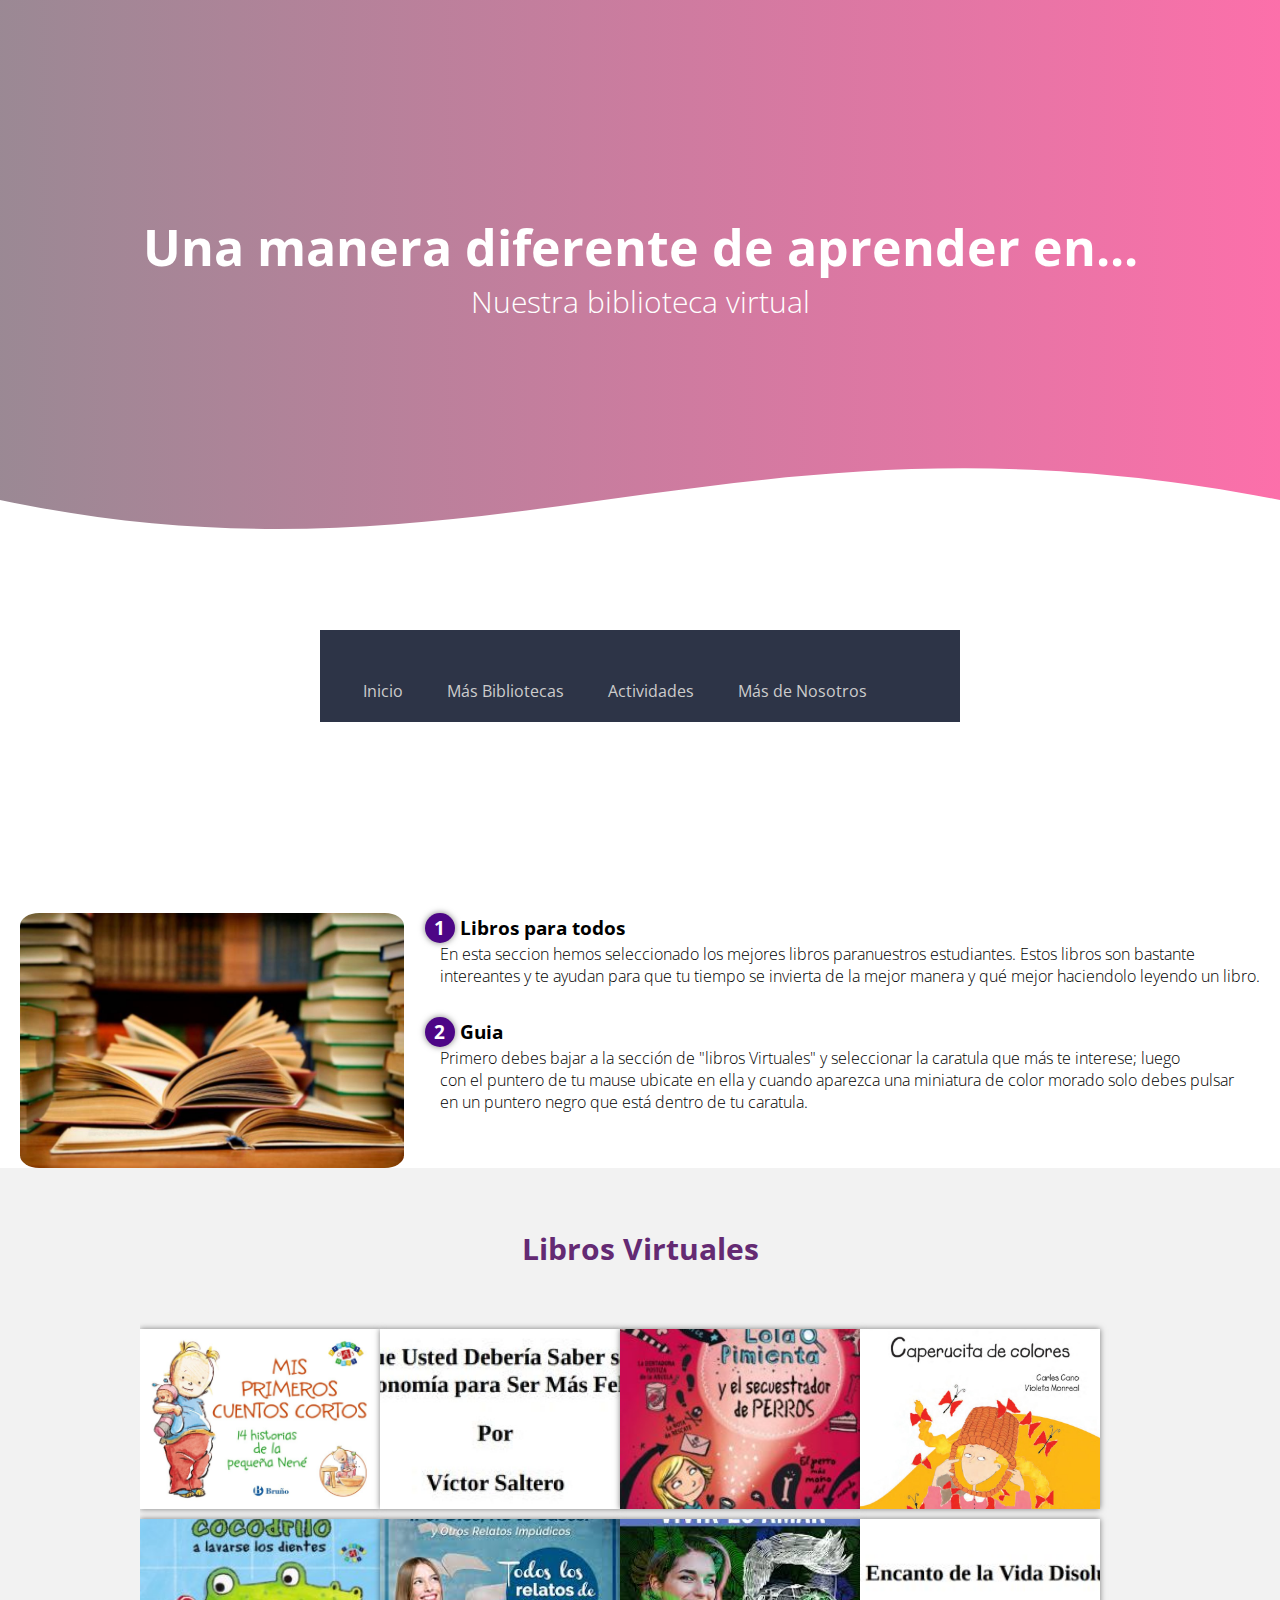
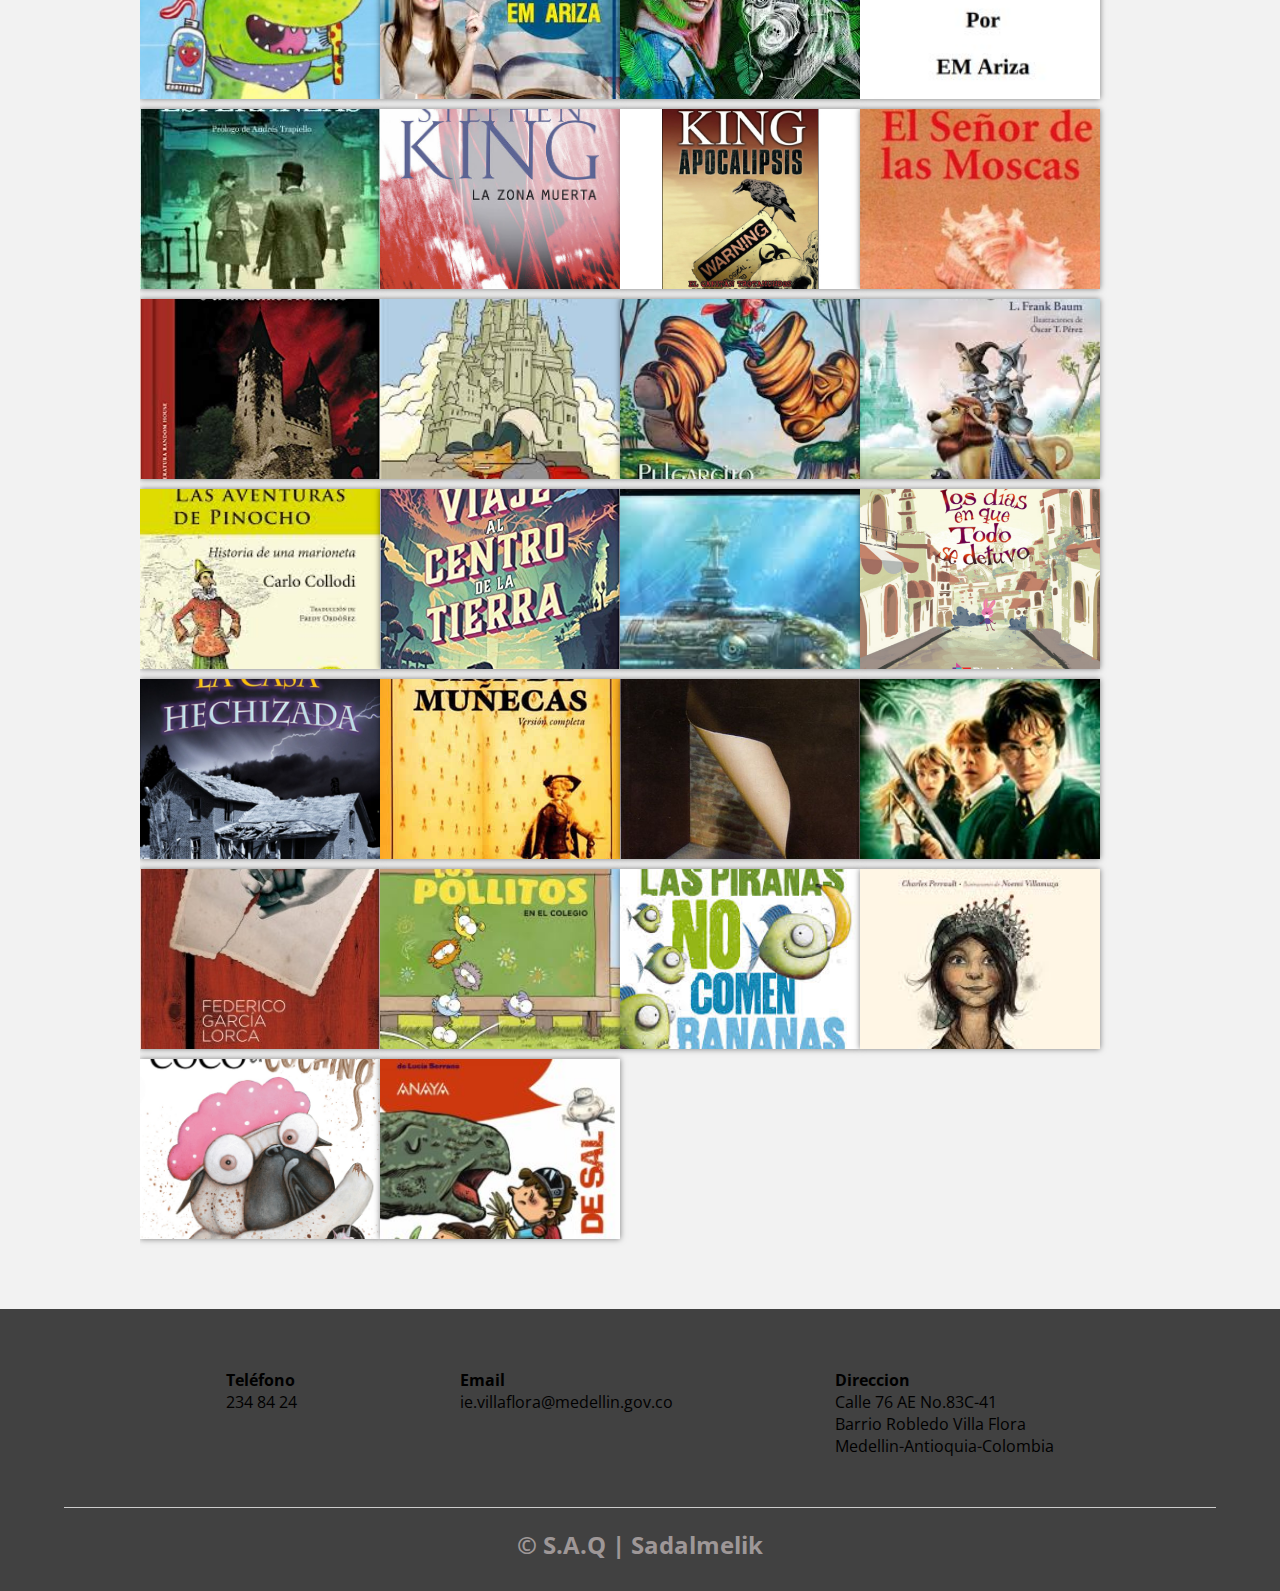
==== index.html @ 036ce24c "Update index.html" ====
﻿<!DOCTYPE html>
<html>
    <head>
        <meta charset="utf-8"> 
        <title>BIBLIOTECA VIRTUAL</title>
        <link rel="stylesheet" type="text/css" href="bibliotecavirtual.css">
        <link href="https://fonts.googleapis.com/css2?family=Open+Sans:wght@300;400;700;800&display=swap" rel="stylesheet">
        <link rel="stylesheet" href="minibiblioteca/fontello.css">
    </head>
    <body>
        <header>
            <nav>
                <a href=""></a> 
            </nav>
        
        <section class="textos-header">
            <h1>Una manera diferente de aprender en...</h1>
            <h2>Nuestra biblioteca virtual</h2>


</section>
        <div class="wave" style="height: 150px; overflow: hidden;" ><svg viewBox="0 0 500 150" preserveAspectRatio="none" style="height: 100%; width: 100%;"><path d="M0.00,49.98 C189.90,152.45 287.52,-57.72 500.00,49.98 L500.00,150.00 L0.00,150.00 Z" style="stroke: none; fill: #fff;"></path></svg></div>
        </header>
        <div class="menu">
        <div class="navegacion">
            <nav>
                <ul>
                    <li><a href="index.html">Inicio<span1 class="icon icon-up-dir"></span1></a></li>
                    <li><a href="bibliotecas.html">Más Bibliotecas<span1 class="icon icon-up-dir"></span1></a></li>
                    <li>
                        <a href="actividades.html">Actividades<span1 class="icon icon-up-dir"></span1></a>
                           <div class="submenu">
                            <div class="submenu-items">
                                <p>submenu1 </p>
                                <ul>
                                    <li><a href="">Item 1</a></li>
                                    <li><a href="">Item 2</a></li>
                                    <li><a href="">Item 3</a></li>
                                </ul>
                            </div>
                            <div class="submenu-items">
                                <p>submenu2 </p>
                                <ul>
                                    <li><a href="">Item 1</a></li>
                                    <li><a href="">Item 2</a></li>
                                    <li><a href="">Item 3</a></li>
                                </ul>
                            </div>
                            <div class="submenu-items">
                                <p>submenu3 </p>
                                <ul>
                                    <li><a href="">Item 1</a></li>
                                    <li><a href="">Item 2</a></li>
                                    <li><a href="">Item 3</a></li>
                                </ul>
                            </div>

                        </div>
                    </li>
                          
                    <li>
                        <a href="#">Más de Nosotros<span1 class="icon icon-up-dir"></span1></a>
                        <div class="submenu">
                            <div class="submenu-items">
                                <p>submenu1 </p>
                                <ul>
                                    <li><a href="">Item 1</a></li>
                                    <li><a href="">Item 2</a></li>
                                    <li><a href="">Item 3</a></li>
                                </ul>
                            </div>
                            <div class="submenu-items">
                                <p>submenu2 </p>
                                <ul>
                                    <li><a href="">Item 1</a></li>
                                    <li><a href="">Item 2</a></li>
                                    <li><a href="">Item 3</a></li>
                                </ul>
                            </div>
                            <div class="submenu-items">
                                <p>submenu3 </p>
                                <ul>
                                    <li><a href="">Item 1</a></li>
                                    <li><a href="">Item 2</a></li>
                                    <li><a href="">Item 3</a></li>
                                </ul>
                            </div>

                        </div>
                    </li>
                </ul>
            </nav>
        </div>
        </div>



        </section>
        <div class="wave" style="height: 150px; overflow: hidden;" ><svg viewBox="0 0 500 150" preserveAspectRatio="none" style="height: 100%; width: 100%;"><path d="M0.00,49.98 C189.90,152.45 287.52,-57.72 500.00,49.98 L500.00,150.00 L0.00,150.00 Z" style="stroke: none; fill: #fff;"></path></svg></div>
        </header>
        <main>






            <section class="contenedor sobre-nosotros"></section>
            <h2 class="titulo">Biblioteca Virtual </h2>
            <div class="contenedor-sobre-nosotros">
                <img src="minibiblioteca/imagenbivir.jpg" alt="" class="imagen-about-us">
                <div class="contenido-textos">
                    <h3><span>1</span>Libros para todos</h3>
                    <p>En esta seccion hemos seleccionado los mejores libros paranuestros estudiantes. Estos libros son bastante<br> intereantes y te ayudan para que tu tiempo se invierta de la mejor manera y qué mejor haciendolo leyendo un libro.</p>
                    <h3><span>2</span>Guia</h3>
                    <p>Primero debes bajar a la sección de "libros Virtuales" y seleccionar la caratula que más te interese; luego<br> con el puntero de tu mause ubicate en ella y cuando aparezca una miniatura de color morado solo debes pulsar<br> en un puntero negro que está dentro de tu caratula.</p>
                </div>

            </div>

            <section class="portafolio">
                <div class="contenedor">
                    <h2 class="titulo">Libros Virtuales</h2>
                    <div class="galeria-portafolio">
                        <div class="imagen-port">
                            <img src="minibiblioteca/librov1.jpg" alt="">
                            <div class="hover-galeria">
                                <a href="https://issuu.com/grupoanayasa/docs/bc00332101_primeroscuentos_cast"><img src="minibiblioteca/Imagen1.png" alt=""></a>
                                <p>Nuestros libros</p>

                            </div>

                        </div>
                        <div class="imagen-port">
                            <img src="minibiblioteca/librov2.jpg" alt="">
                            <div class="hover-galeria">
                                <a href="https://freeditorial.com/es/books/lo-que-deberia-saber-sobre-economia-para-ser-mas-feliz/readonline"><img src="minibiblioteca/Imagen1.png" alt=""></a>
                                <p>Nuestros libros</p>
                                
                            </div>

                        </div>
                        <div class="imagen-port">
                            <img src="minibiblioteca/librov3.jpg" alt="">
                            <div class="hover-galeria">
                                <a href="https://issuu.com/grupoanayasa/docs/bc00442701_lola_pimienta_cast"><img src="minibiblioteca/Imagen1.png" alt=""></a>
                                <p>Nuestros libros</p>
                                
                            </div>

                        </div>
                        <div class="imagen-port">
                            <img src="minibiblioteca/librov4.jpg" alt="">
                            <div class="hover-galeria">
                                <a href="https://issuu.com/grupoanayasa/docs/bc00460101_08_caperucita_colores"><img src="minibiblioteca/Imagen1.png" alt=""></a>
                                <p>Nuestros libros</p>
                                
                            </div>

                        </div>
                        <div class="imagen-port">
                            <img src="minibiblioteca/librov5.jpg" alt="">
                            <div class="hover-galeria">
                                <a href="https://issuu.com/grupoanayasa/docs/bc004478_como_cocodrilo_interior_4c_cast"><img src="minibiblioteca/Imagen1.png" alt=""></a>
                                <p>Nuestros libros</p>
                                
                            </div>

                        </div>
                        <div class="imagen-port">
                            <img src="minibiblioteca/librov6.jpg" alt="">
                            <div class="hover-galeria">
                                <a href="https://freeditorial.com/es/books/por-dios-no-te-cases-y-otros-relatos-impudicos/readonline"><img src="minibiblioteca/Imagen1.png" alt=""></a>
                                <p>Nuestros libros</p>
                                
                            </div>

                        </div>
                        <div class="imagen-port">
                            <img src="minibiblioteca/librov7.jpg" alt="">
                            <div class="hover-galeria">
                                <a href="https://freeditorial.com/es/books/vivir-es-amar/readonline"><img src="minibiblioteca/Imagen1.png" alt=""></a>
                                <p>Nuestros libros</p>
                                
                            </div>

                        </div>
                        <div class="imagen-port">
                            <img src="minibiblioteca/librov8.jpg" alt="">
                            <div class="hover-galeria">
                                <a href="https://freeditorial.com/es/books/el-encanto-de-la-vida-disoluta/readonline"><img src="minibiblioteca/Imagen1.png" alt=""></a>
                                <p>Nuestros libros</p>
                                
                            </div>

                        </div>
                        <div class="imagen-port">
                            <img src="minibiblioteca/librov9.jpg" alt="">
                            <div class="hover-galeria">
                                <a href="http://web.seducoahuila.gob.mx/biblioweb/upload/Dickens%20Charles%20-%20Grandes%20esperanzas.pdf"><img src="minibiblioteca/Imagen1.png" alt=""></a>
                                <p>Nuestros libros</p>
                                
                            </div>
                        </div>
                        <div class="imagen-port">
                            <img src="minibiblioteca/librov10.jpg" alt="">
                            <div class="hover-galeria">
                                <a href="http://web.seducoahuila.gob.mx/biblioweb/upload/Stephen%20King%20-%20La%20zona%20muerta.pdf"><img src="minibiblioteca/Imagen1.png" alt=""></a>
                                <p>Nuestros libros</p>
                                
                            </div>
                        </div>
                        <div class="imagen-port">
                            <img src="minibiblioteca/librov11.jpg" alt="">
                            <div class="hover-galeria">
                                <a href="http://web.seducoahuila.gob.mx/biblioweb/upload/King,%20Stephen%20-%20Apocalipsis%20(Libro%201).pdf"><img src="minibiblioteca/Imagen1.png" alt=""></a>
                                <p>Nuestros libros</p>
                                
                            </div>
                        </div>
                        <div class="imagen-port">
                            <img src="minibiblioteca/librov12.jpg" alt="">
                            <div class="hover-galeria">
                                <a href="http://web.seducoahuila.gob.mx/biblioweb/upload/William%20Goldin%20-%20El%20Se%C3%B1or%20de%20las%20moscas.pdf"><img src="minibiblioteca/Imagen1.png" alt=""></a>
                                <p>Nuestros libros</p>
                                
                            </div>
                        </div>
                        <div class="imagen-port">
                            <img src="minibiblioteca/librov13.jpg" alt="">
                            <div class="hover-galeria">
                                <a href="http://web.seducoahuila.gob.mx/biblioweb/upload/Frankenstein%20o%20el%20moderno%20Prometeo-libro.pdf"><img src="minibiblioteca/Imagen1.png" alt=""></a>
                                <p>Nuestros libros</p>
                                
                            </div>
                        </div>
                        <div class="imagen-port">
                            <img src="minibiblioteca/librov14.jpg" alt="">
                            <div class="hover-galeria">
                                <a href="https://www.formarse.com.ar/libros/ni%C3%B1os/El%20gato%20con%20botas.pdf"><img src="minibiblioteca/Imagen1.png" alt=""></a>
                                <p>Nuestros libros</p>
                                
                            </div>
                        </div>
                        <div class="imagen-port">
                            <img src="minibiblioteca/librov15.jpg" alt="">
                            <div class="hover-galeria">
                                <a href="https://www.formarse.com.ar/libros/ni%C3%B1os/Pulgarcito.pdf"><img src="minibiblioteca/Imagen1.png" alt=""></a>
                                <p>Nuestros libros</p>
                                
                            </div>
                        </div>
                        <div class="imagen-port">
                            <img src="minibiblioteca/librov16.jpg" alt="">
                            <div class="hover-galeria">
                                <a href="https://www.formarse.com.ar/libros/ni%C3%B1os/ElMaravillosoMagoOz_Baum.pdf"><img src="minibiblioteca/Imagen1.png" alt=""></a>
                                <p>Nuestros libros</p>
                                
                            </div>
                        </div>
                        <div class="imagen-port">
                            <img src="minibiblioteca/librov17.jpg" alt="">
                            <div class="hover-galeria">
                                <a href="https://www.formarse.com.ar/libros/ni%C3%B1os/AventurasPinocho.pdf"><img src="minibiblioteca/Imagen1.png" alt=""></a>
                                <p>Nuestros libros</p>
                                
                            </div>
                        </div>
                        <div class="imagen-port">
                            <img src="minibiblioteca/librov18.jpg" alt="">
                            <div class="hover-galeria">
                                <a href="http://web.seducoahuila.gob.mx/biblioweb/upload/Julio%20Verne%20-%20Viaje%20al%20Centro%20de%20la%20Tierra.pdf"><img src="minibiblioteca/Imagen1.png" alt=""></a>
                                <p>Nuestros libros</p>

                                
                            </div>
                        </div>
                        <div class="imagen-port">
                            <img src="minibiblioteca/librov19.jpg" alt="">
                            <div class="hover-galeria">
                                <a href="http://web.seducoahuila.gob.mx/biblioweb/upload/Julio%20Verne%20-%2020000%20Leguas%20de%20Viaje%20Sub.pdf"><img src="minibiblioteca/Imagen1.png" alt=""></a>
                                <p>Nuestros libros</p>
                                
                            </div>
                        </div>
                        <div class="imagen-port">
                            <img src="minibiblioteca/librov19,1.jpg.png" alt="">
                            <div class="hover-galeria">
                                <a href="file:///C:/Users/USUARIO/Downloads/Los%20dias%20en%20que%20todo%20se%20detuvo.pdf"><img src="minibiblioteca/Imagen1.png" alt=""></a>
                                <p>Nuestros libros</p>
                                
                            </div>
                        </div>
                        <div class="imagen-port">
                        <img src="minibiblioteca/librov19,2.jpg" alt="">
                        <div class="hover-galeria">
                            <a href="http://web.seducoahuila.gob.mx/biblioweb/upload/Dickens,%20Charles%20-%20La%20Casa%20Hechizada.pdf"><img src="minibiblioteca/Imagen1.png" alt=""></a>
                            <p>Nuestros libros</p>
                            
                        </div>
                    </div>
                    <div class="imagen-port">
                    <img src="minibiblioteca/librov19,3.jpg" alt="">
                    <div class="hover-galeria">
                        <a href="http://web.seducoahuila.gob.mx/biblioweb/upload/Ibsen,%20Henrik%20-%20Casa%20De%20Mu%C3%B1ecas.pdf"><img src="minibiblioteca/Imagen1.png" alt=""></a>
                        <p>Nuestros libros</p>
                        
                    </div>
                </div>
                <div class="imagen-port">
                <img src="minibiblioteca/librov19,4.jpg" alt="">
                <div class="hover-galeria">
                    <a href="http://web.seducoahuila.gob.mx/biblioweb/upload/Beckett,%20Samuel%20-%20Malone%20Muere.pdf"><img src="minibiblioteca/Imagen1.png" alt=""></a>
                    <p>Nuestros libros</p>
                    
                </div>
            </div>
            <div class="imagen-port">
            <img src="minibiblioteca/librov19,5.jpg" alt="">
            <div class="hover-galeria">
                <a href="http://web.seducoahuila.gob.mx/biblioweb/upload/Harry_Potter_y_La_Camara_Secreta_02.pdf"><img src="minibiblioteca/Imagen1.png" alt=""></a>
                <p>Nuestros libros</p>
                
            </div>
        </div>
        <div class="imagen-port">
        <img src="minibiblioteca/librov19,6.jpg" alt="">
        <div class="hover-galeria">
            <a href="http://web.seducoahuila.gob.mx/biblioweb/upload/Federico%20Garc%C3%ADa%20Lorca%20-%20Bodas%20de%20sangre.pdf"><img src="minibiblioteca/Imagen1.png" alt=""></a>
            <p>Nuestros libros</p>
            
        </div>
    </div>
    <div class="imagen-port">
    <img src="minibiblioteca/librov19,7.jpg" alt="">
    <div class="hover-galeria">
        <a href="https://issuu.com/anayainfantil/docs/los_pollitos_escuela_issuu"><img src="minibiblioteca/Imagen1.png" alt=""></a>
        <p>Nuestros libros</p>
        
    </div>
</div>
<div class="imagen-port">
    <img src="minibiblioteca/librov19,8.jpg" alt="">
    <div class="hover-galeria">
        <a href="https://www.anayainfantilyjuvenil.com/primer_capitulo/album-ilustrado-las-piranas-no-comen-bananas.pdf"><img src="minibiblioteca/Imagen1.png" alt=""></a>
        <p>Nuestros libros</p>
        
    </div>
</div>
<div class="imagen-port">
    <img src="minibiblioteca/librov19,9.jpg" alt="">
    <div class="hover-galeria">
        <a href="https://www.anayainfantilyjuvenil.com/primer_capitulo/cuentos-clasicos-para-leer-y-contar-la-cenicienta.pdf"><img src="minibiblioteca/Imagen1.png" alt=""></a>
        <p>Nuestros libros</p>
        
    </div>
</div>
<div class="imagen-port">
    <img src="minibiblioteca/librov19,10.jpg" alt="">
    <div class="hover-galeria">
        <a href="https://www.anayainfantilyjuvenil.com/primer_capitulo/album-ilustrado-coco-el-cochino.pdf"><img src="minibiblioteca/Imagen1.png" alt=""></a>
        <p>Nuestros libros</p>
        
    </div>
</div>
<div class="imagen-port">
    <img src="minibiblioteca/librov19,11.jpg" alt="">
    <div class="hover-galeria">
        <a href="https://www.anayainfantilyjuvenil.com/primer_capitulo/pizca-de-sal-un-viaje-al-futuro.pdf"><img src="minibiblioteca/Imagen1.png" alt=""></a>
        <p>Nuestros libros</p>
        
    </div>


                        </div>
                    </div>
                </div>
            </section>
            


                       </div>
                    </div>
                </div>
            </section>
            
           
        <footer>
            <div class="contenedor-footer">
                <div class="content-foo">
                    <h4>Teléfono</h4>
                    <p>234 84 24</p>
                </div>
                <div class="content-foo">
                    <h4>Email</h4>
                    <p>ie.villaflora@medellin.gov.co</p>
                </div>
                <div class="content-foo">
                    <h4>Direccion</h4>
                    <p>Calle 76 AE No.83C-41<br>Barrio Robledo Villa Flora<br>Medellin-Antioquia-Colombia</p>
                </div>
            </div>
            <div class="tip">
            <h2 class="titulo-final">&copy; S.A.Q | Sadalmelik</h2>
            </div>
        </footer>


    </body>
</html>
---- bibliotecavirtual.css ----
*{
    margin:0;
    padding: 0;
    box-sizing: border-box;
    
}

body{
    font-family: 'open sans';
}

.contenedor{
    padding: 60px 0;
    width: 90%;
    max-width: 1000px;
    margin: auto;
    overflow: hidden;
}
.titulo{
    color: #642a73;
    font-size: 30px;
    text-align: center;
    margin-bottom: 60px;

}

/*menu*/
.menu{
    margin: 0;
    padding: 0;
}
.menu > body{
    background: #e4e4e4;
}
.menu{
    width: 100%;
}
.menu nav{
    width: 50%;
    max-width: 1050px;
    background: #2D3447;
    margin: 30px auto;
}
.menu nav ul{
    list-style: none;
    position: relative;
}
.menu nav > ul > li{
    display: inline-block;
}
.menu nav > ul > li > a{
    color: #ccc;
    text-decoration: none;
    display: block;
    padding: 20px;
}
.menu nav > ul > li > a span1{
    font-size: 20px;
    position: absolute;
    bottom: -9px;
    display: none;
}
.menu nav > ul > li:hover span1{
    display: block;
}
.menu nav ul li .submenu{
    background: #ccc;
    padding: 20px;
    position: absolute;
    display: none;
    -webkit-box-shadow: 0px 0px 5px 1px rgba(0,0,0,0.24);
    -moz-box-shadow: 0px 0px 5px 1px rgba(0,0,0,0.24);
    box-shadow: 0px 0px 5px 1px rgba(0,0,0,0.24);
}
.menu nav ul li:hover .submenu{
    display: flex;
}
.menu nav ul li .submenu .submenu-items{
    margin: 0 20px;
}
.menu nav ul li .submenu .submenu-items p{
    font-weight: 600;
    width: 110px;
    display: block;
    padding-bottom: 5px;
    border-bottom: 0.5px solid #565656;
    margin-bottom: 10px;
}
.menu nav ul li .submenu .submenu-items a{
    color: #757575;
    text-decoration: none;
    margin: 5px 0;
}

/*header*/

header{
    width: 100%;
    height: 600px;
    background: #FF0099;  
    /* fallback for old browsers */
    background: -webkit-linear-gradient(to right, hsla(323, 19%, 24%, 0.658), hsla(335, 96%, 50%, 0.637)), url(minibiblioteca/persona\ leyendo\(lomaspopular\).jpg);
    /* Chrome 10-25, Safari 5.1-6 */
    background: linear-gradient(to right, hsla(322, 21%, 28%, 0.596), hsla(335, 96%, 50%, 0.575)), url(biblio/minibiblioteca/persona\ leyendo\(lomaspopular\).jpg);
    /* W3C, IE 10+/ Edge, Firefox 16+, Chrome 26+, Opera 12+, Safari 7+ */
    background-size: cover;
    background-attachment: fixed;
    position: relative;
 
}
nav{
    text-align: center;
    padding: 30px 50px 0 0;
}
nav > a{
    color: #fff;
    font-weight: 300;
    text-decoration: none;
    margin-right: 10px;
}
nav > a:hover{
    text-decoration: underline;
    
}
header .textos-header{
    display: flex;
    height: 430px;
    width: 100%;
    align-items: center;
    justify-content: center;
    flex-direction: column;
    text-align: center;
}
.textos-header h1{
    font-size: 50px;
    color: #fff;
}


.textos-header h2{
    font-size: 30px;
    font-weight: 300;
    color: #fff;
}
.wave{
    position: absolute;
    bottom: 0;
    width: 100%;
}
/**about as**/
main .sobre-nosotros{
    padding: 0px 0 60px 0;

}
.contenedor-sobre-nosotros img{
    left: 30%;
    width: 30%;
    border-radius: 5%;
}
.contenedor-sobre-nosotros{
    display: flex;
    justify-content: space-evenly;
}

.imagen-about-us{
    width: 48%;
}

.sobre-nosotros .contenido-textos{
    width: 48%;
}

.contenido-textos h3 span{
    background: #4d0686;
    color: #fff;
    border-radius: 50%;
    display: inline-block;
    text-align: center;
    width: 30px;
    height: 30px;
    padding: 2px;
    box-shadow: 0 0 6px 0 rgba(0, 0, 0, .5);
    margin-right: 5px;
}
.contenido-textos p{
    padding: 0px 0px 30px 15px;
    font-weight: 300;
    text-align: justify;
}
/*galeria*/

.portafolio{
    background: #f2f2f2;
}
.galeria-port{
    display: flex;
    justify-content: space-evenly;
    flex-wrap: wrap;
}
.imagen-port{
    width: 24%;
    margin-bottom: 10px;
    height: 180px;
    overflow: hidden;
    position: relative;
    cursor: pointer;
    box-shadow: 0 0 6px 0 rgba(0, 0, 0, .5);
    float: left;
}
.imagen-port > img{
    width: 100%;
    height: 100%;
    object-fit: cover;
    display: block;
}
.hover-galeria{
    position: absolute;
    width: 100%;
    height: 100%;
    top: 0;
    transform: scale(0);
    background: hsla(273, 91%, 27%, 0.7);
    transition: transform .5s;
    display: flex;
    justify-content: center;
    align-items: center;
    flex-direction: column;
}
.hover-galeria img{
    width: 50px;
}
.hover-galeria p{
    color: #fff;

}

.imagen-port:hover .hover-galeria{
    transform: scale(1);
}


/**nuestros servicios**/

.servicio-cont{
    display: flex;
    justify-content: space-evenly;
    align-items: center;
}

.servicio-ind{
    width: 39%;
    text-align: center;
}

.servicio-ind img{
    width: 90%;
    left: 90%;
    border-radius: 5%;
}

.servicio-ind h3{
    margin: 10px 0;
}

.servicio-ind p{
    font-weight: 300;
    text-align: justify;
}

/*datos*/


footer{
    background: #414141;
    padding: 60px 0 30px 0;
    margin: auto;
    overflow: hidden;
}

.contenedor-footer{
    display: flex;
    width: 90%;
    justify-content: space-evenly;
    margin: auto;
    padding-bottom: 50px;
    border-bottom: 1px solid #ccc;
}

.content-foot{
    text-align: center;
}

.content-foot h4{
    color: #fff;
    border-bottom: 3px solid #af20d3;
    padding-bottom: 5px;
    margin-bottom: 10px;
}

.content-foot p{
    color: #ccc;
}

/*agra*/

.titulo-final{
    text-align: center;
    font-size: 24px;
    margin: 20px 0 0 0;
    color: #9e9797;
}

@media screen and (max-width:800px){
    header{
        background-position: center;
    }
    .contenedor-sobre-nosotros{
        flex-direction: column;
        justify-content: center;
        align-items: center;
    }
    .sobre-nosotros .contenido-textos{
        width: 90%;
    }
    .imagen-about-us{
        width: 80%;
    }

    /*galeria*/
    .imagen-port{
        width: 44%;
    }
    
    /*nuestros servicios*/

    .servicio-cont{
        justify-content: center;
        flex-direction: column;
    }
    .servicio-ind{
        width: 100%;
        text-align: center;
    }
    .servicio-ind:nth-child(1), .servicio-ind:nth-child(2){
        margin-bottom: 60px;
    }
    .servicio-ind img{
        width: 90%;
    }
}

@media screen and (max-width:500px){
    nav{
        text-align: center;
        padding: 30px 0 0 0;
    }
    nav > a{
        margin-right: 5px;
    }
    .textos-header h1{
        font-size: 35px;
    }
    .textos-header h2{
        font-size: 20px;
    }
    /*about us*/
    .imagen-about-us{
        margin-bottom: 60px;
        width: 99%;
    }
    .sobre-nosotros .contenido-textos{
        width: 95%;
    }

    /*galeria*/
    .imagen-port{
        width: 95%;

    }

    /*footer*/
    .contenedor-footer{
        flex-direction: column;
    }
    .content-foot{
        margin-bottom: 20px;
        text-align: center;

    }
    .content-foot h4{
        border: none;
    }
    .content-foot p{
        color: #ccc;
        border-bottom: 1px solid #f2f2f2;
        padding-bottom: 20px;
    }
    .titulo-final{
        font-size: 20px;
    }
}
---- minibiblioteca/fontello.css ----
@font-face {
  font-family: 'fontello';
  src: url('../font/fontello.eot?78428547');
  src: url('../font/fontello.eot?78428547#iefix') format('embedded-opentype'),
       url('../font/fontello.woff2?78428547') format('woff2'),
       url('../font/fontello.woff?78428547') format('woff'),
       url('../font/fontello.ttf?78428547') format('truetype'),
       url('../font/fontello.svg?78428547#fontello') format('svg');
  font-weight: normal;
  font-style: normal;
}
/* Chrome hack: SVG is rendered more smooth in Windozze. 100% magic, uncomment if you need it. */
/* Note, that will break hinting! In other OS-es font will be not as sharp as it could be */
/*
@media screen and (-webkit-min-device-pixel-ratio:0) {
  @font-face {
    font-family: 'fontello';
    src: url('../font/fontello.svg?78428547#fontello') format('svg');
  }
}
*/
 
 [class^="icon-"]:before, [class*=" icon-"]:before {
  font-family: "fontello";
  font-style: normal;
  font-weight: normal;
  speak: none;
 
  display: inline-block;
  text-decoration: inherit;
  width: 1em;
  margin-right: .2em;
  text-align: center;
  /* opacity: .8; */
 
  /* For safety - reset parent styles, that can break glyph codes*/
  font-variant: normal;
  text-transform: none;
 
  /* fix buttons height, for twitter bootstrap */
  line-height: 1em;
 
  /* Animation center compensation - margins should be symmetric */
  /* remove if not needed */
  margin-left: .2em;
 
  /* you can be more comfortable with increased icons size */
  /* font-size: 120%; */
 
  /* Font smoothing. That was taken from TWBS */
  -webkit-font-smoothing: antialiased;
  -moz-osx-font-smoothing: grayscale;
 
  /* Uncomment for 3D effect */
  /* text-shadow: 1px 1px 1px rgba(127, 127, 127, 0.3); */
}
 
.icon-up-dir:before { content: '\e800'; } /* '' */
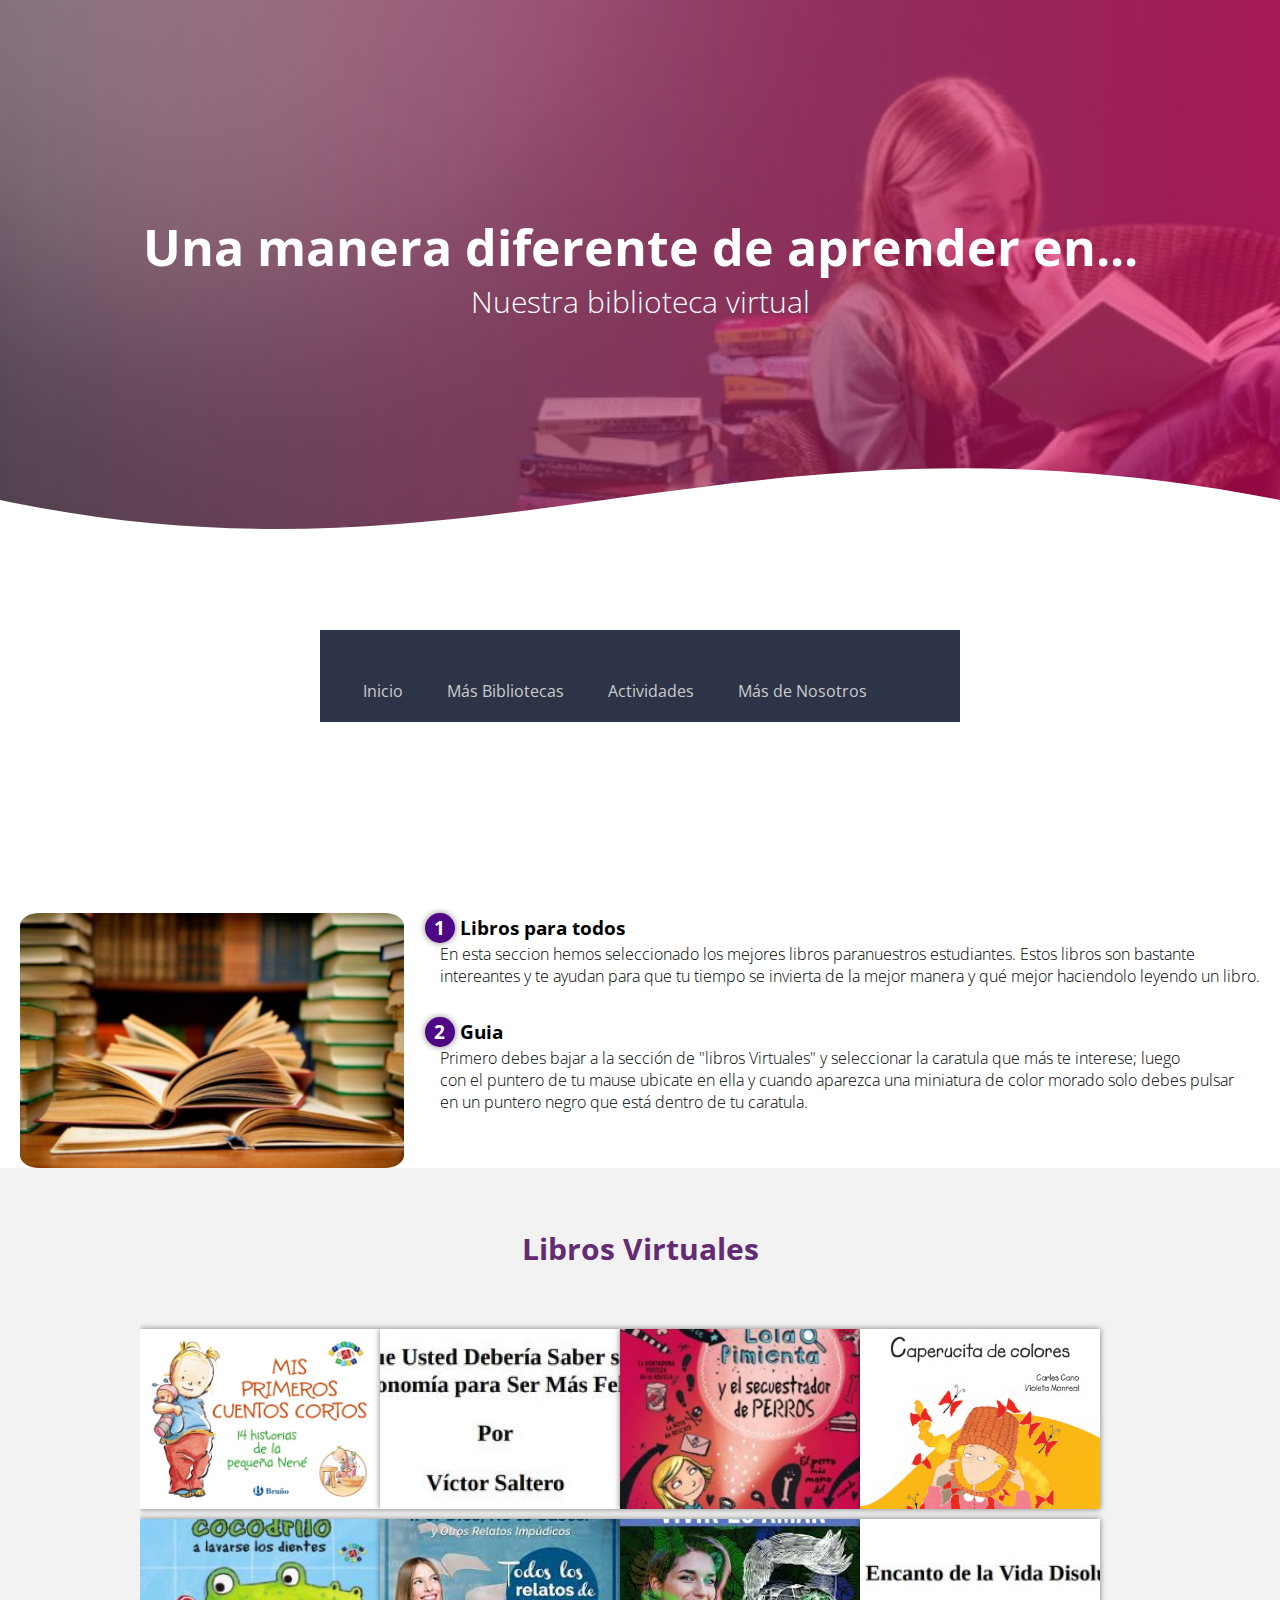
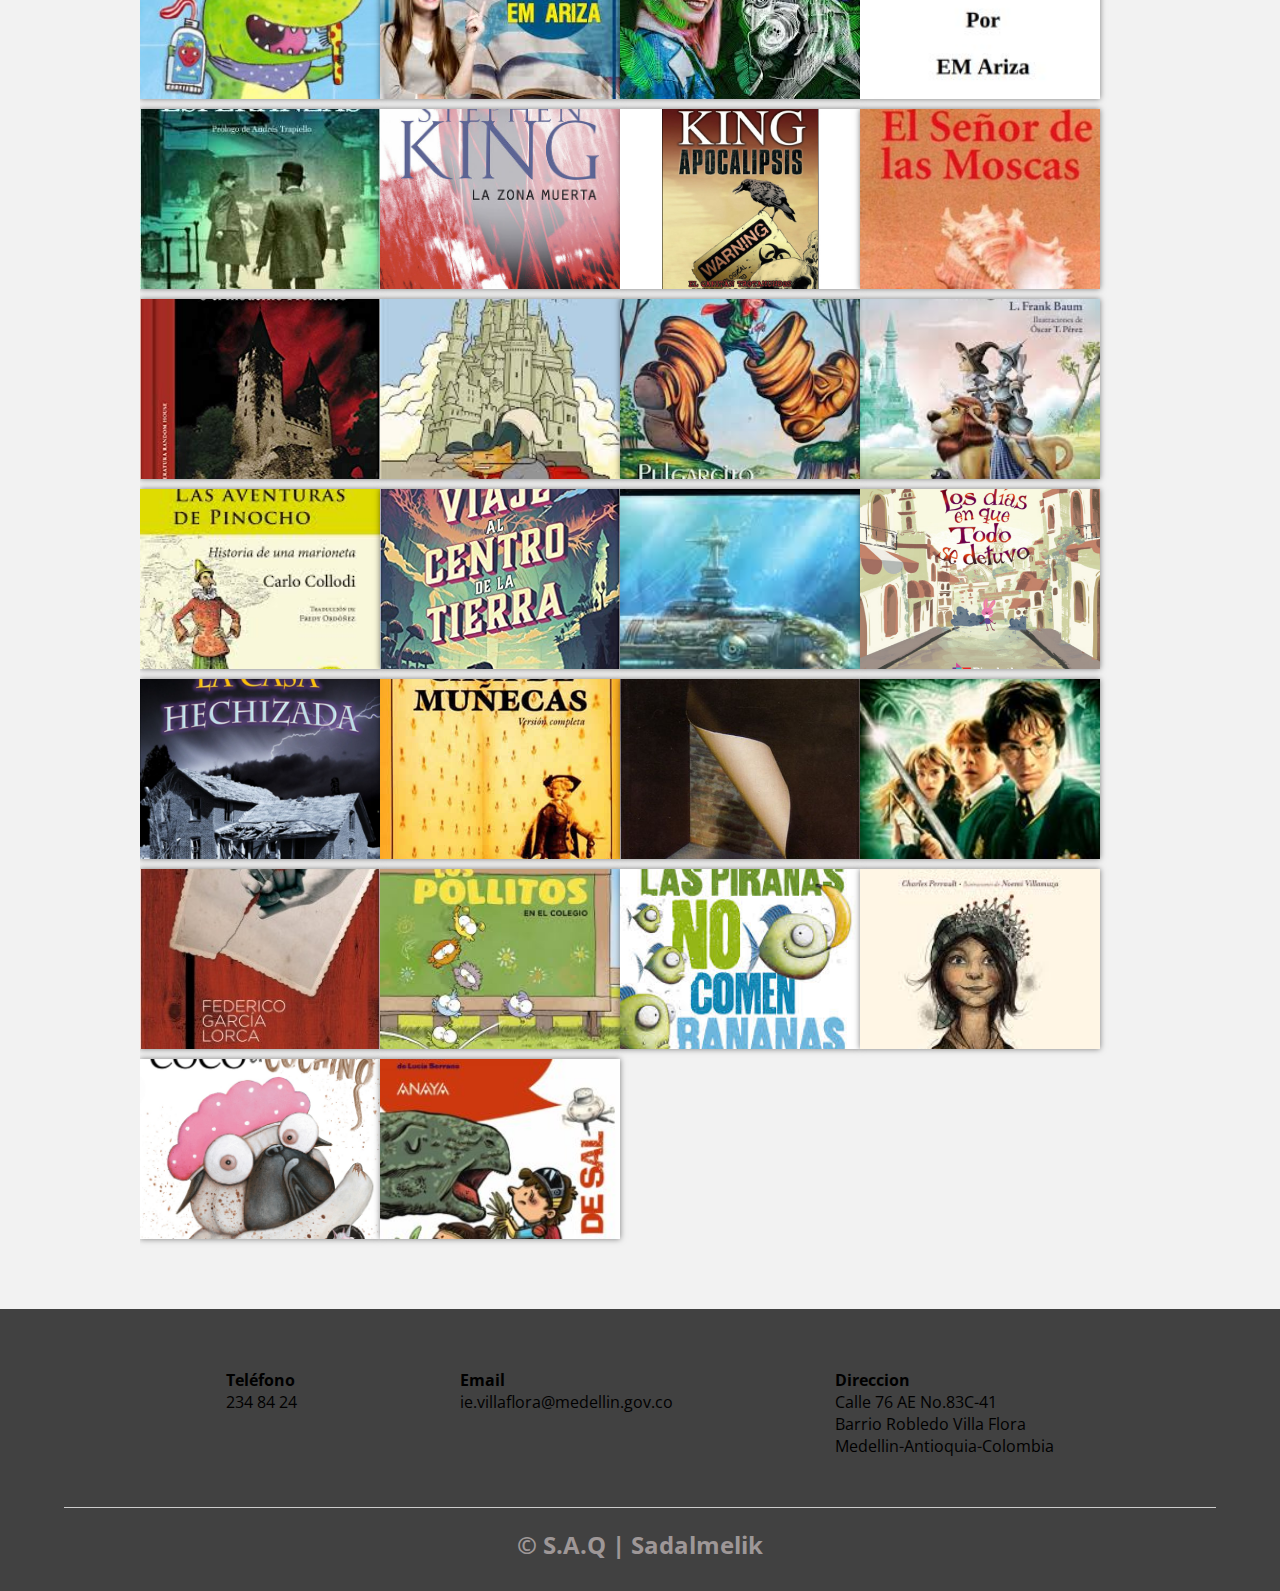
==== commit ca95640b: "Add files via upload" ====
--- a/index.html
+++ b/index.html
@@ -10,7 +10,7 @@
     <body>
         <header>
             <nav>
-                <a href=""></a> 
+                <a href="https://web.facebook.com/?_rdc=1&_rdr"></a> 
             </nav>
         
         <section class="textos-header">
@@ -407,4 +407,4 @@
 
 
     </body>
-</html>
+</html>--- a/bibliotecavirtual.css
+++ b/bibliotecavirtual.css
@@ -99,9 +99,9 @@
     height: 600px;
     background: #FF0099;  
     /* fallback for old browsers */
-    background: -webkit-linear-gradient(to right, hsla(323, 19%, 24%, 0.658), hsla(335, 96%, 50%, 0.637)), url(minibiblioteca/persona\ leyendo\(lomaspopular\).jpg);
+    background: -webkit-linear-gradient(to right, hsla(323, 19%, 24%, 0.658), hsla(335, 96%, 50%, 0.637)), url(../minibiblioteca/persona\ leyendo\(lomaspopular\).jpg);
     /* Chrome 10-25, Safari 5.1-6 */
-    background: linear-gradient(to right, hsla(322, 21%, 28%, 0.596), hsla(335, 96%, 50%, 0.575)), url(biblio/minibiblioteca/persona\ leyendo\(lomaspopular\).jpg);
+    background: linear-gradient(to right, hsla(322, 21%, 28%, 0.596), hsla(335, 96%, 50%, 0.575)), url(../minibiblioteca/persona\ leyendo\(lomaspopular\).jpg);
     /* W3C, IE 10+/ Edge, Firefox 16+, Chrome 26+, Opera 12+, Safari 7+ */
     background-size: cover;
     background-attachment: fixed;
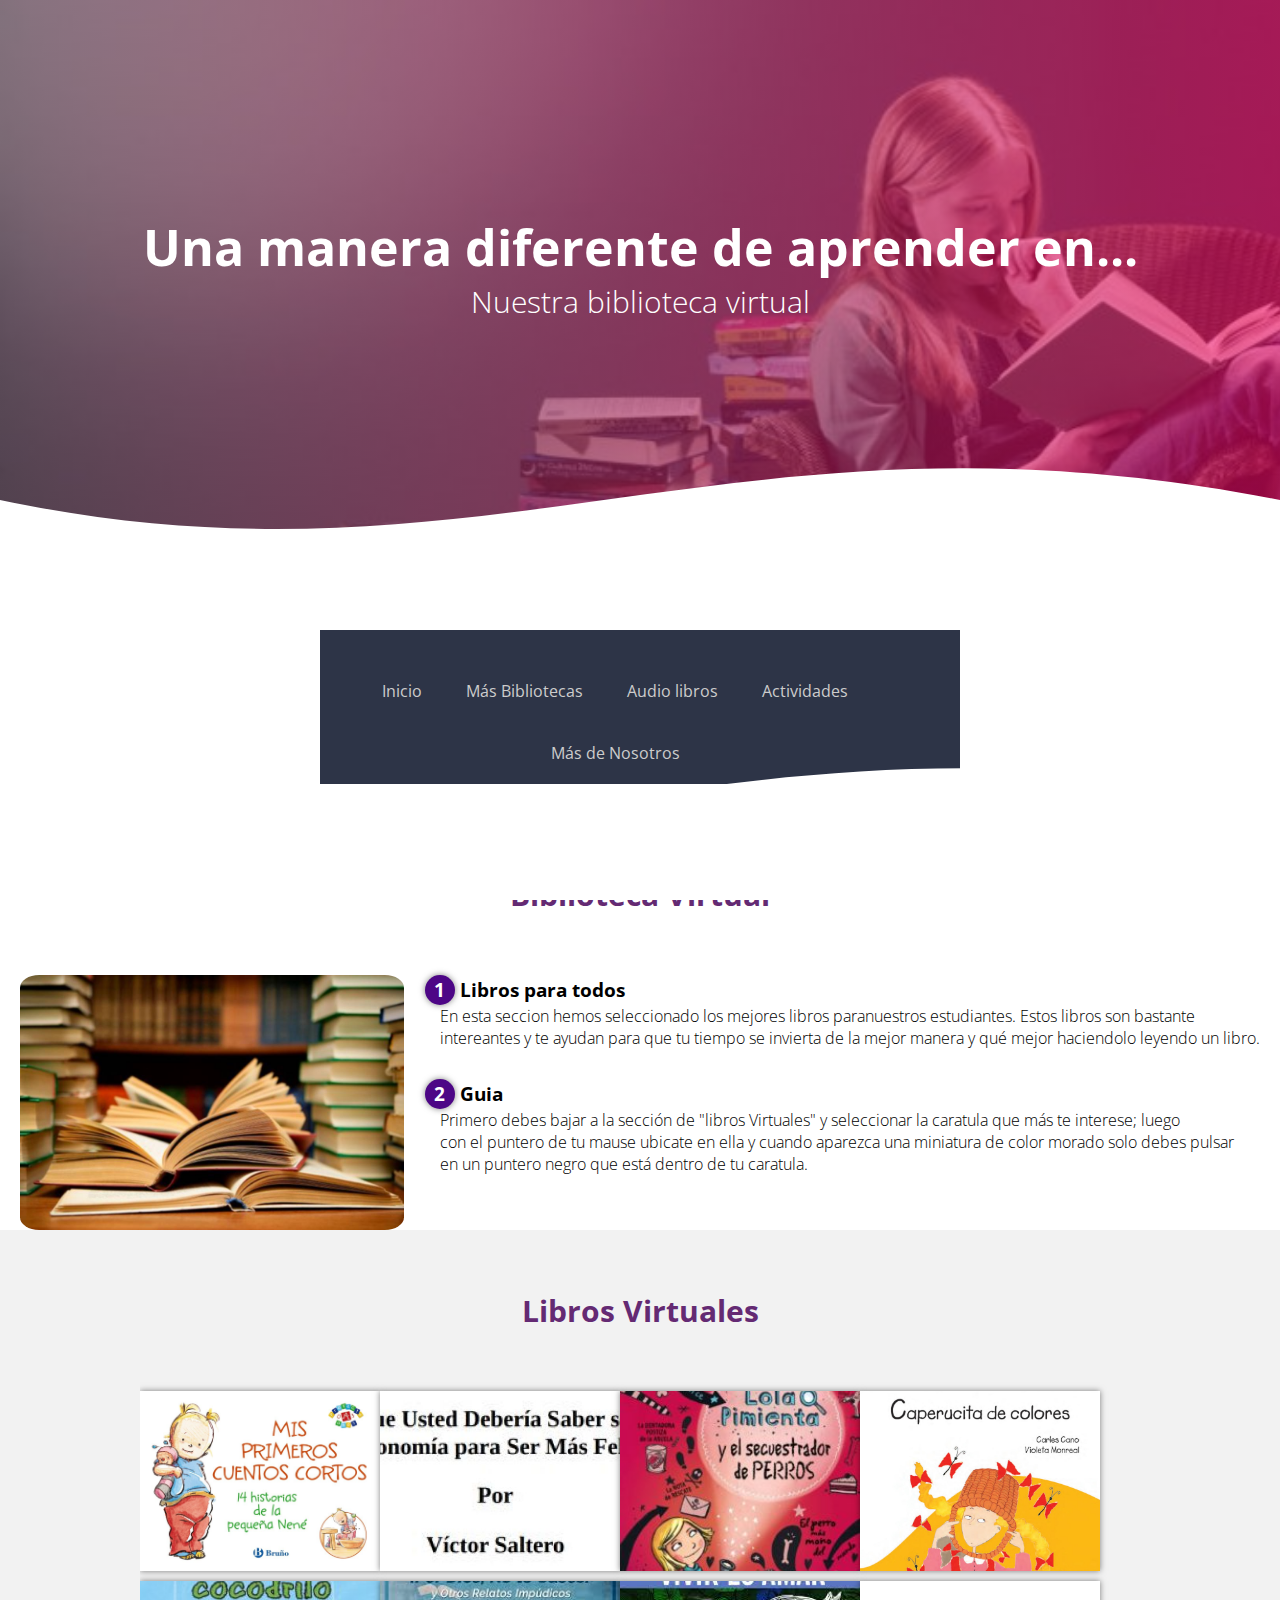
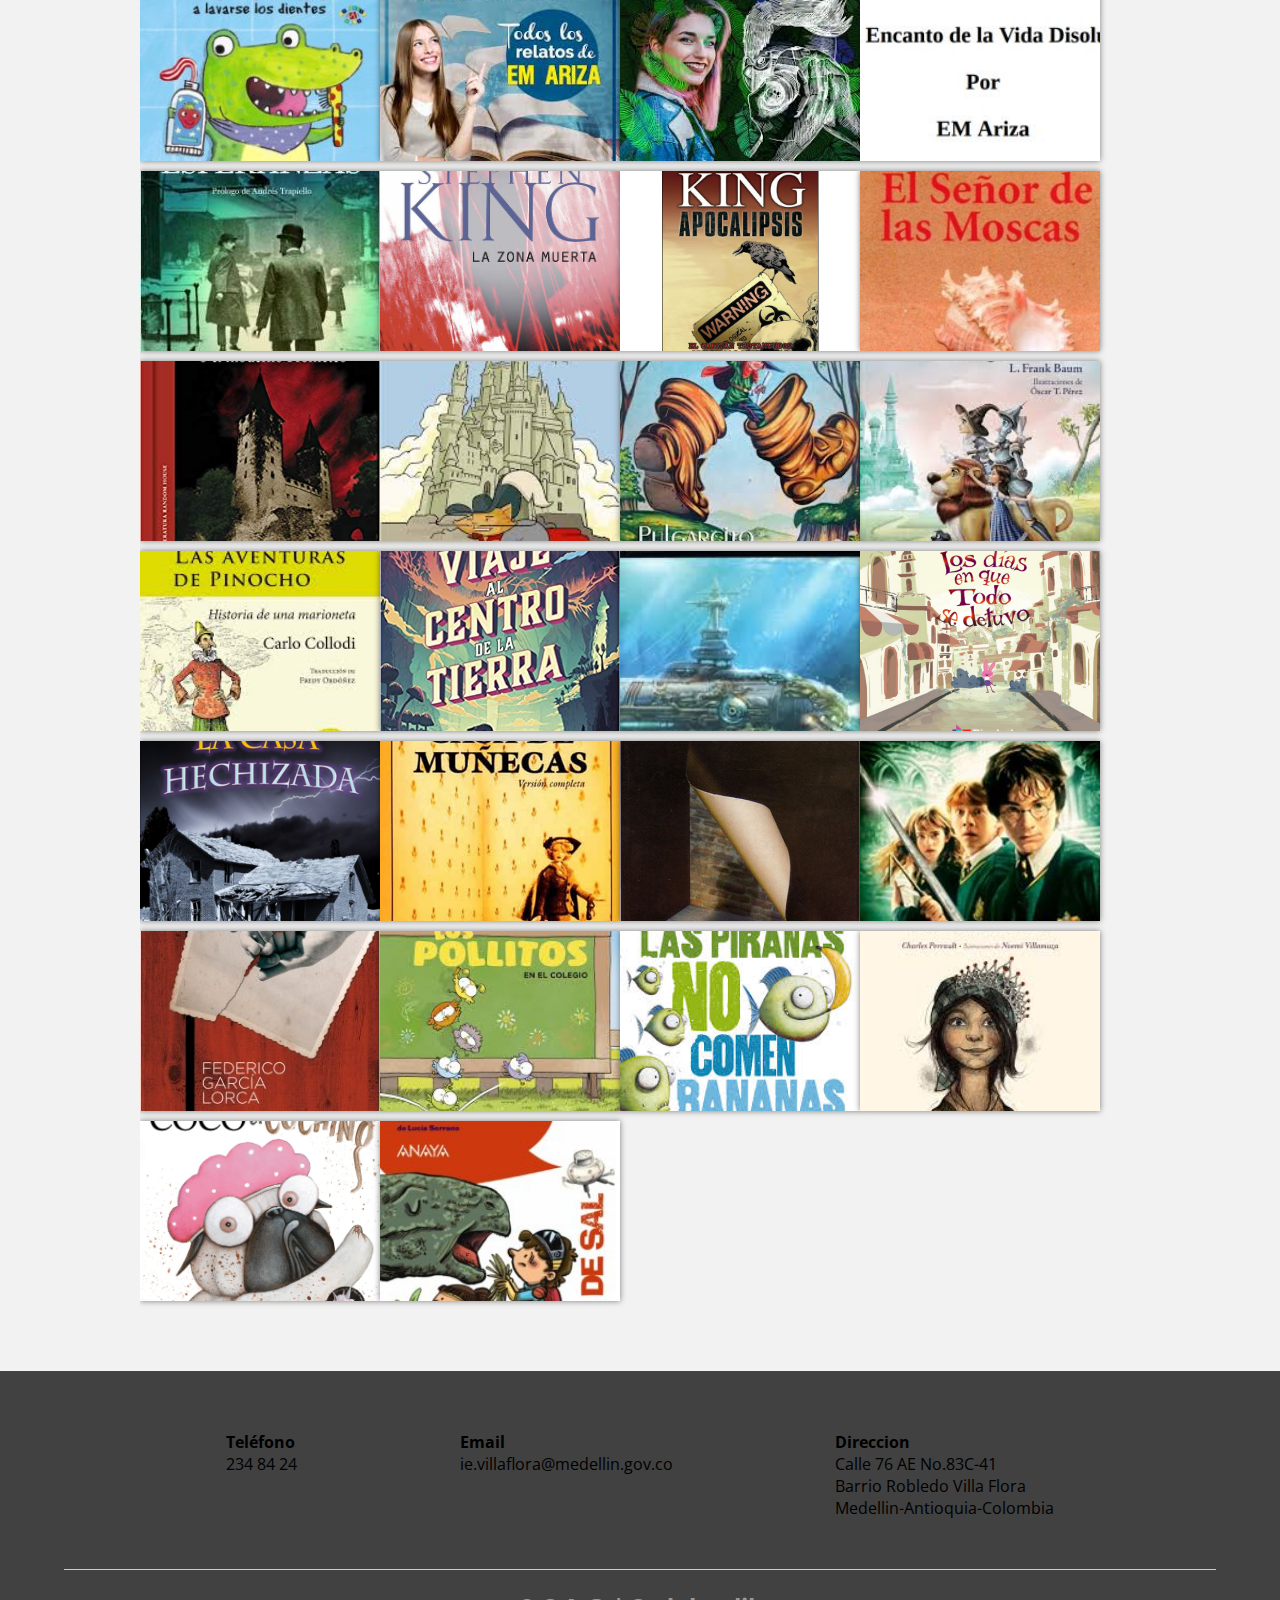
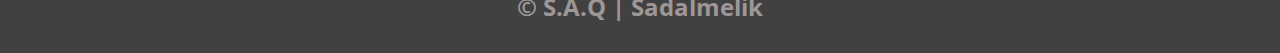
==== commit 0aa0ed34: "Update index.html" ====
--- a/index.html
+++ b/index.html
@@ -27,21 +27,22 @@
                 <ul>
                     <li><a href="index.html">Inicio<span1 class="icon icon-up-dir"></span1></a></li>
                     <li><a href="bibliotecas.html">Más Bibliotecas<span1 class="icon icon-up-dir"></span1></a></li>
+                    <li><a href="audiolibros.html">Audio libros<span1 class="icon icon-up-dir"></span1></a></li>
                     <li>
-                        <a href="actividades.html">Actividades<span1 class="icon icon-up-dir"></span1></a>
+                        <a href="">Actividades<span1 class="icon icon-up-dir"></span1></a>
                            <div class="submenu">
                             <div class="submenu-items">
-                                <p>submenu1 </p>
-                                <ul>
-                                    <li><a href="">Item 1</a></li>
-                                    <li><a href="">Item 2</a></li>
-                                    <li><a href="">Item 3</a></li>
-                                </ul>
-                            </div>
-                            <div class="submenu-items">
-                                <p>submenu2 </p>
-                                <ul>
-                                    <li><a href="">Item 1</a></li>
+                                <p>Actividades</p>
+                                <ul>
+                                    <li><a href="actividades.html">Aprendiendo</a></li>
+                                    <li><a href="">Item 2</a></li>
+                                    <li><a href="">Item 3</a></li>
+                                </ul>
+                            </div>
+                            <div class="submenu-items">
+                                <p>Guias</p>
+                                <ul>
+                                    <li><a href="guias.html">Aprendizajes</a></li>
                                     <li><a href="">Item 2</a></li>
                                     <li><a href="">Item 3</a></li>
                                 </ul>
@@ -62,9 +63,9 @@
                         <a href="#">Más de Nosotros<span1 class="icon icon-up-dir"></span1></a>
                         <div class="submenu">
                             <div class="submenu-items">
-                                <p>submenu1 </p>
-                                <ul>
-                                    <li><a href="">Item 1</a></li>
+                                <p>submenu1</p>
+                                <ul>
+                                    <li><a href="Item 1">Actividad 1</a></li>
                                     <li><a href="">Item 2</a></li>
                                     <li><a href="">Item 3</a></li>
                                 </ul>
@@ -407,4 +408,4 @@
 
 
     </body>
-</html>+</html>
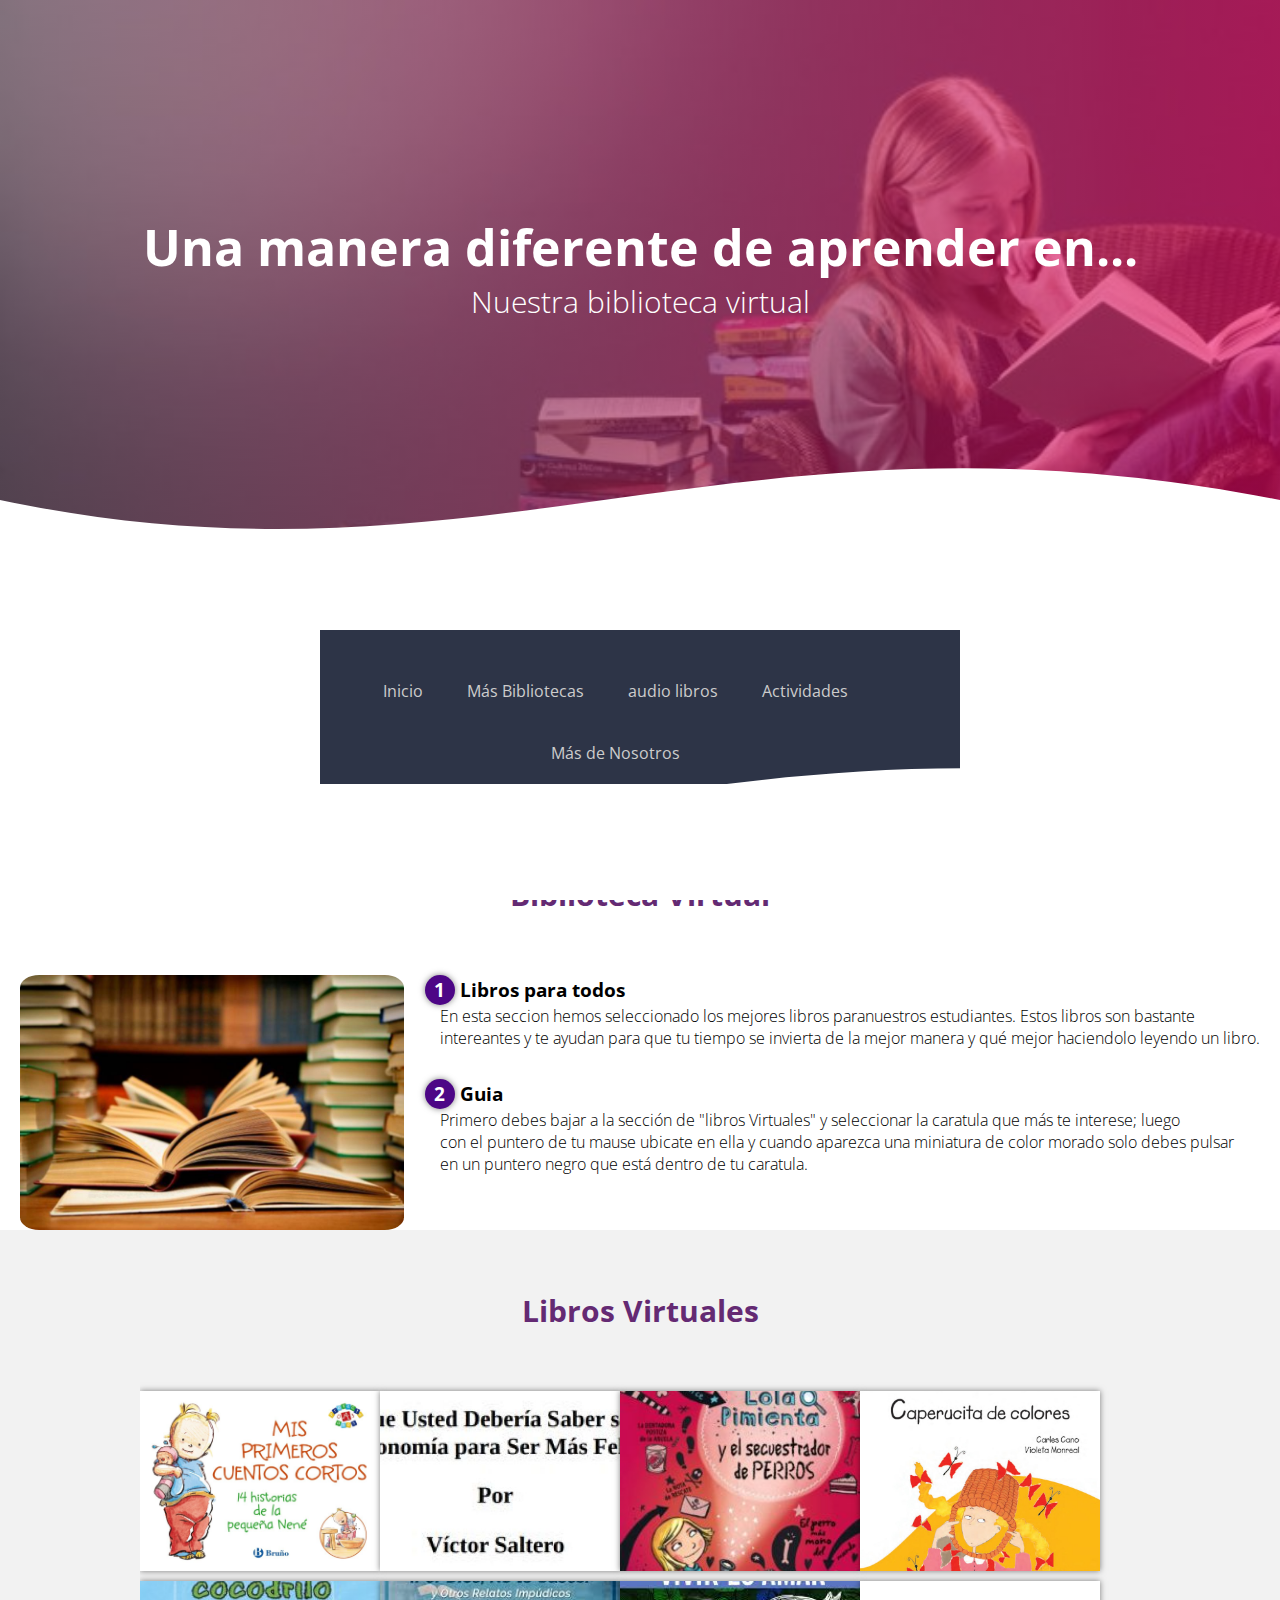
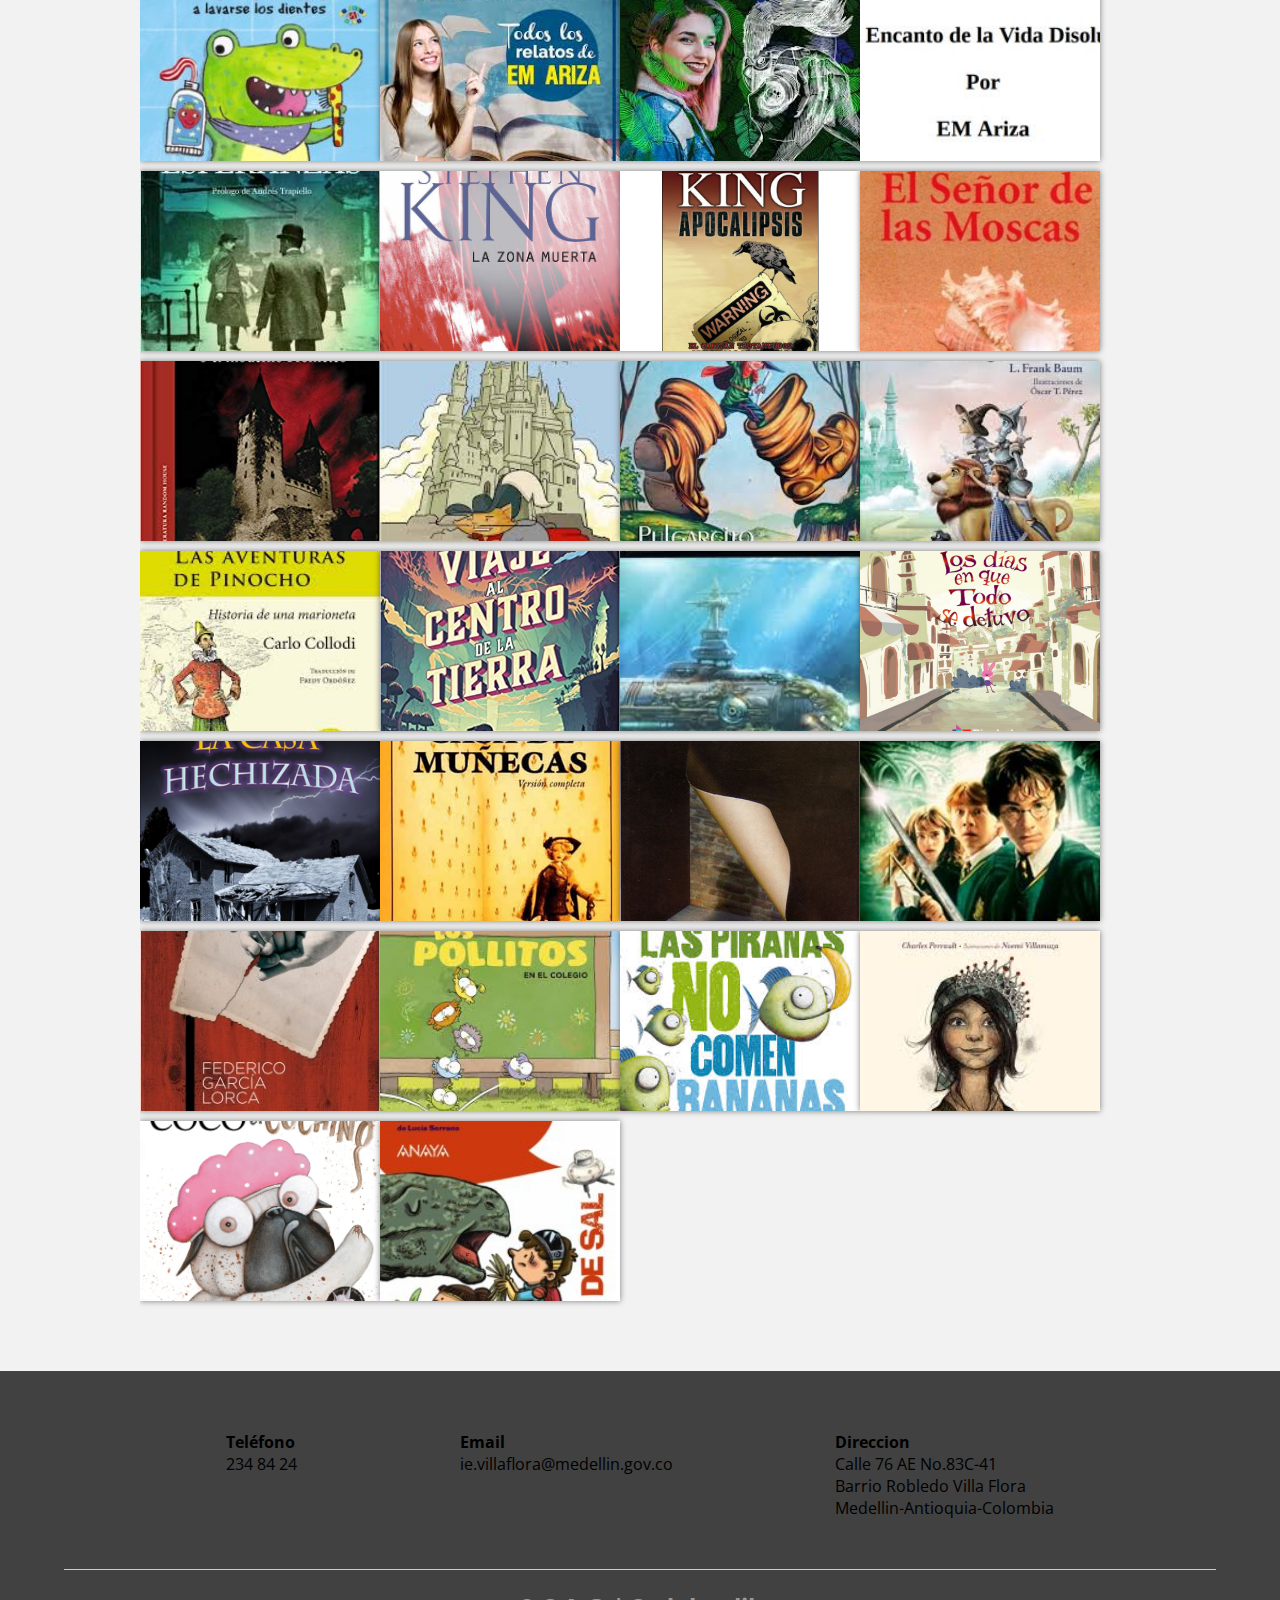
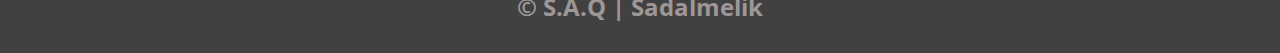
==== commit 7a3552c1: "Update index.html" ====
--- a/index.html
+++ b/index.html
@@ -27,7 +27,7 @@
                 <ul>
                     <li><a href="index.html">Inicio<span1 class="icon icon-up-dir"></span1></a></li>
                     <li><a href="bibliotecas.html">Más Bibliotecas<span1 class="icon icon-up-dir"></span1></a></li>
-                    <li><a href="audiolibros.html">Audio libros<span1 class="icon icon-up-dir"></span1></a></li>
+                    <li><a href="audiolibros.html">audio libros<span1 class="icon icon-up-dir"></span1></a></li>
                     <li>
                         <a href="">Actividades<span1 class="icon icon-up-dir"></span1></a>
                            <div class="submenu">
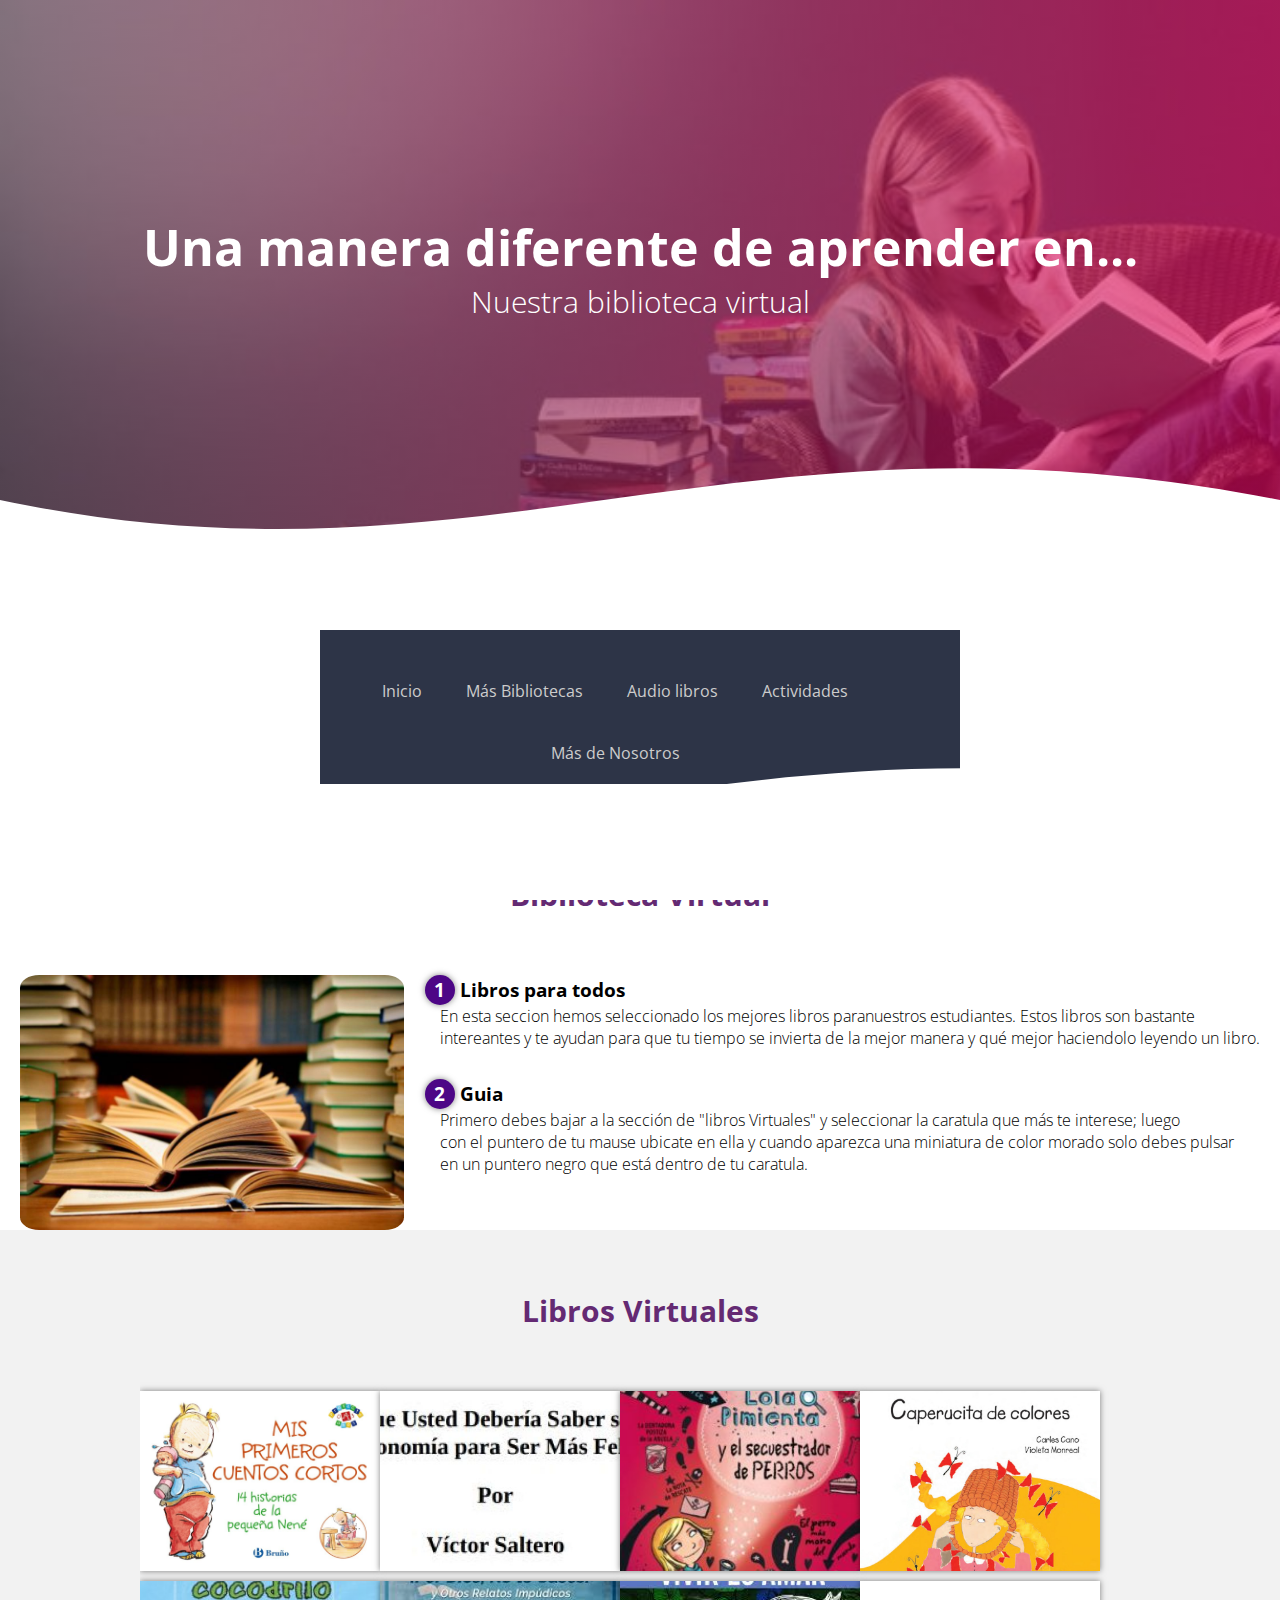
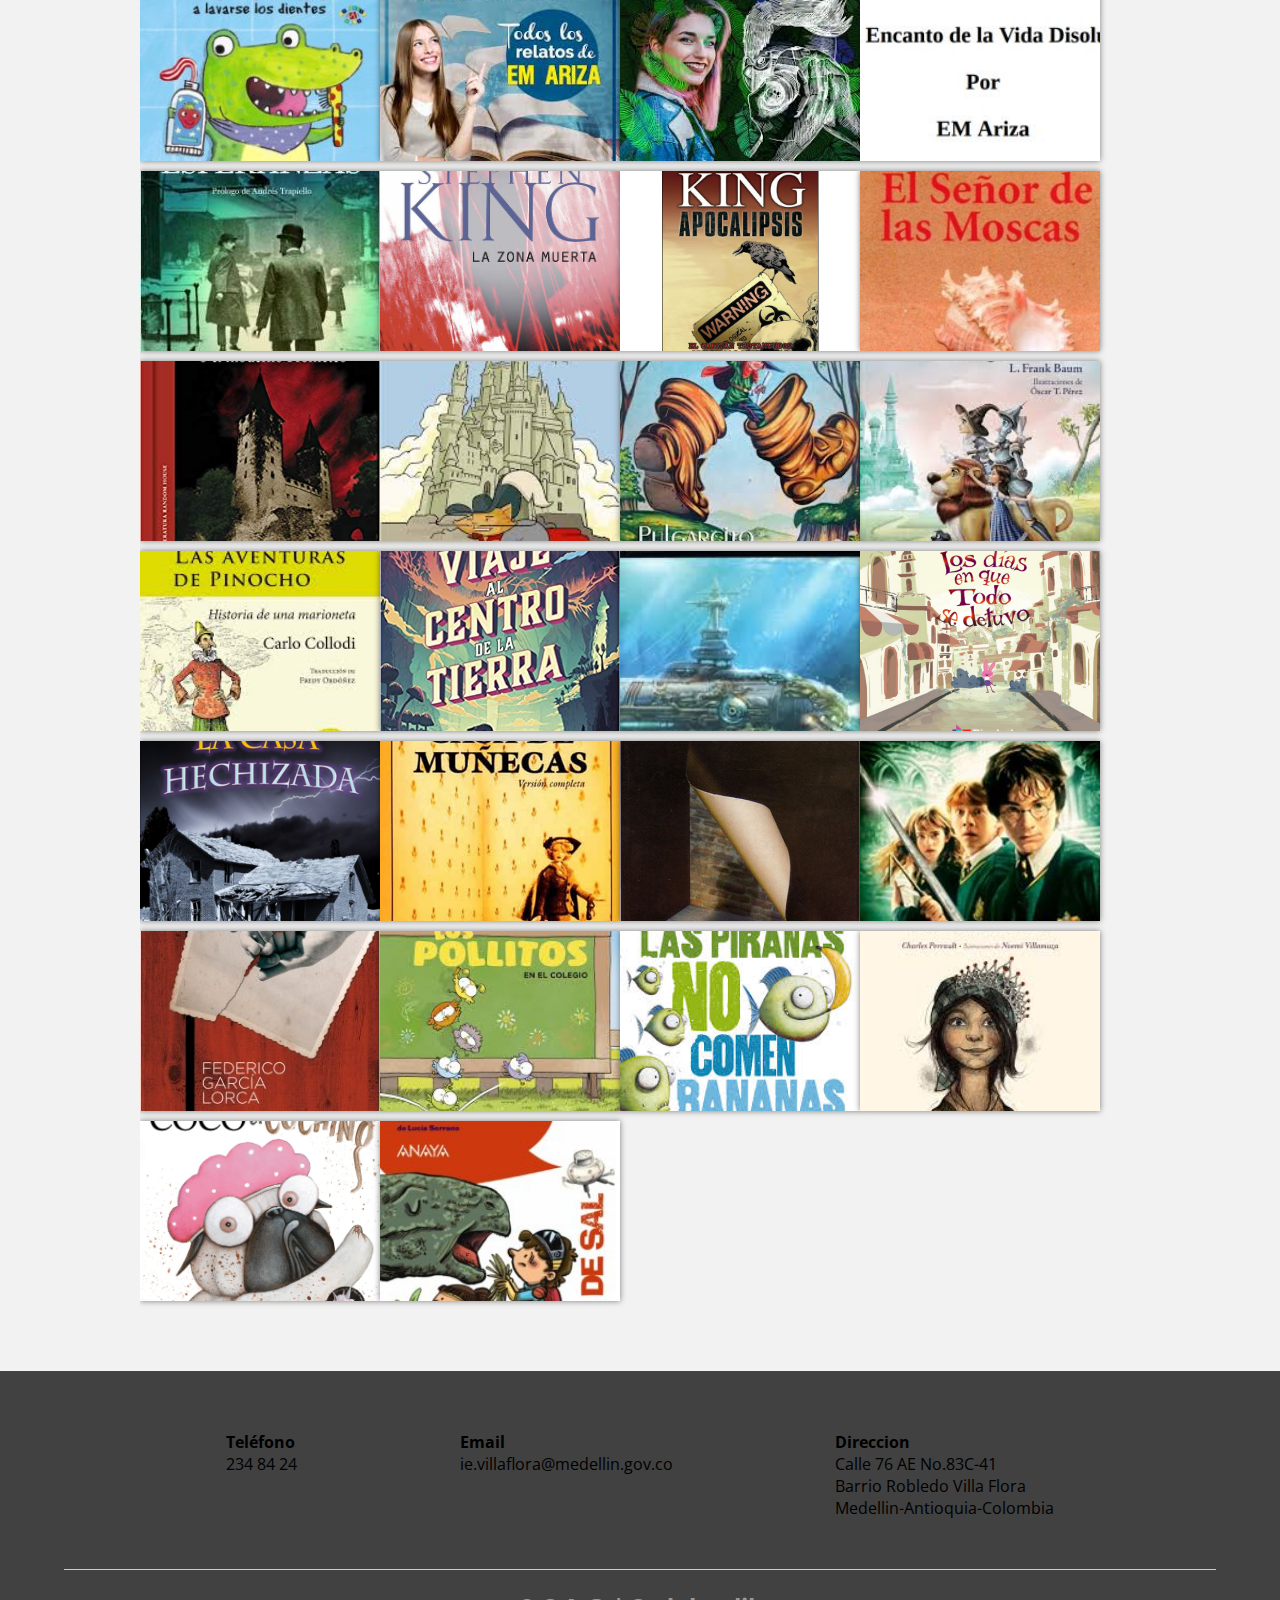
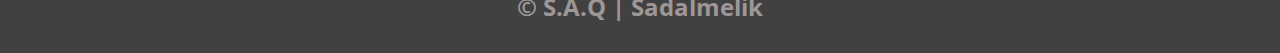
==== commit 184cd8bc: "Update index.html" ====
--- a/index.html
+++ b/index.html
@@ -27,7 +27,7 @@
                 <ul>
                     <li><a href="index.html">Inicio<span1 class="icon icon-up-dir"></span1></a></li>
                     <li><a href="bibliotecas.html">Más Bibliotecas<span1 class="icon icon-up-dir"></span1></a></li>
-                    <li><a href="audiolibros.html">audio libros<span1 class="icon icon-up-dir"></span1></a></li>
+                    <li><a href="audiolibros.html">Audio libros<span1 class="icon icon-up-dir"></span1></a></li>
                     <li>
                         <a href="">Actividades<span1 class="icon icon-up-dir"></span1></a>
                            <div class="submenu">
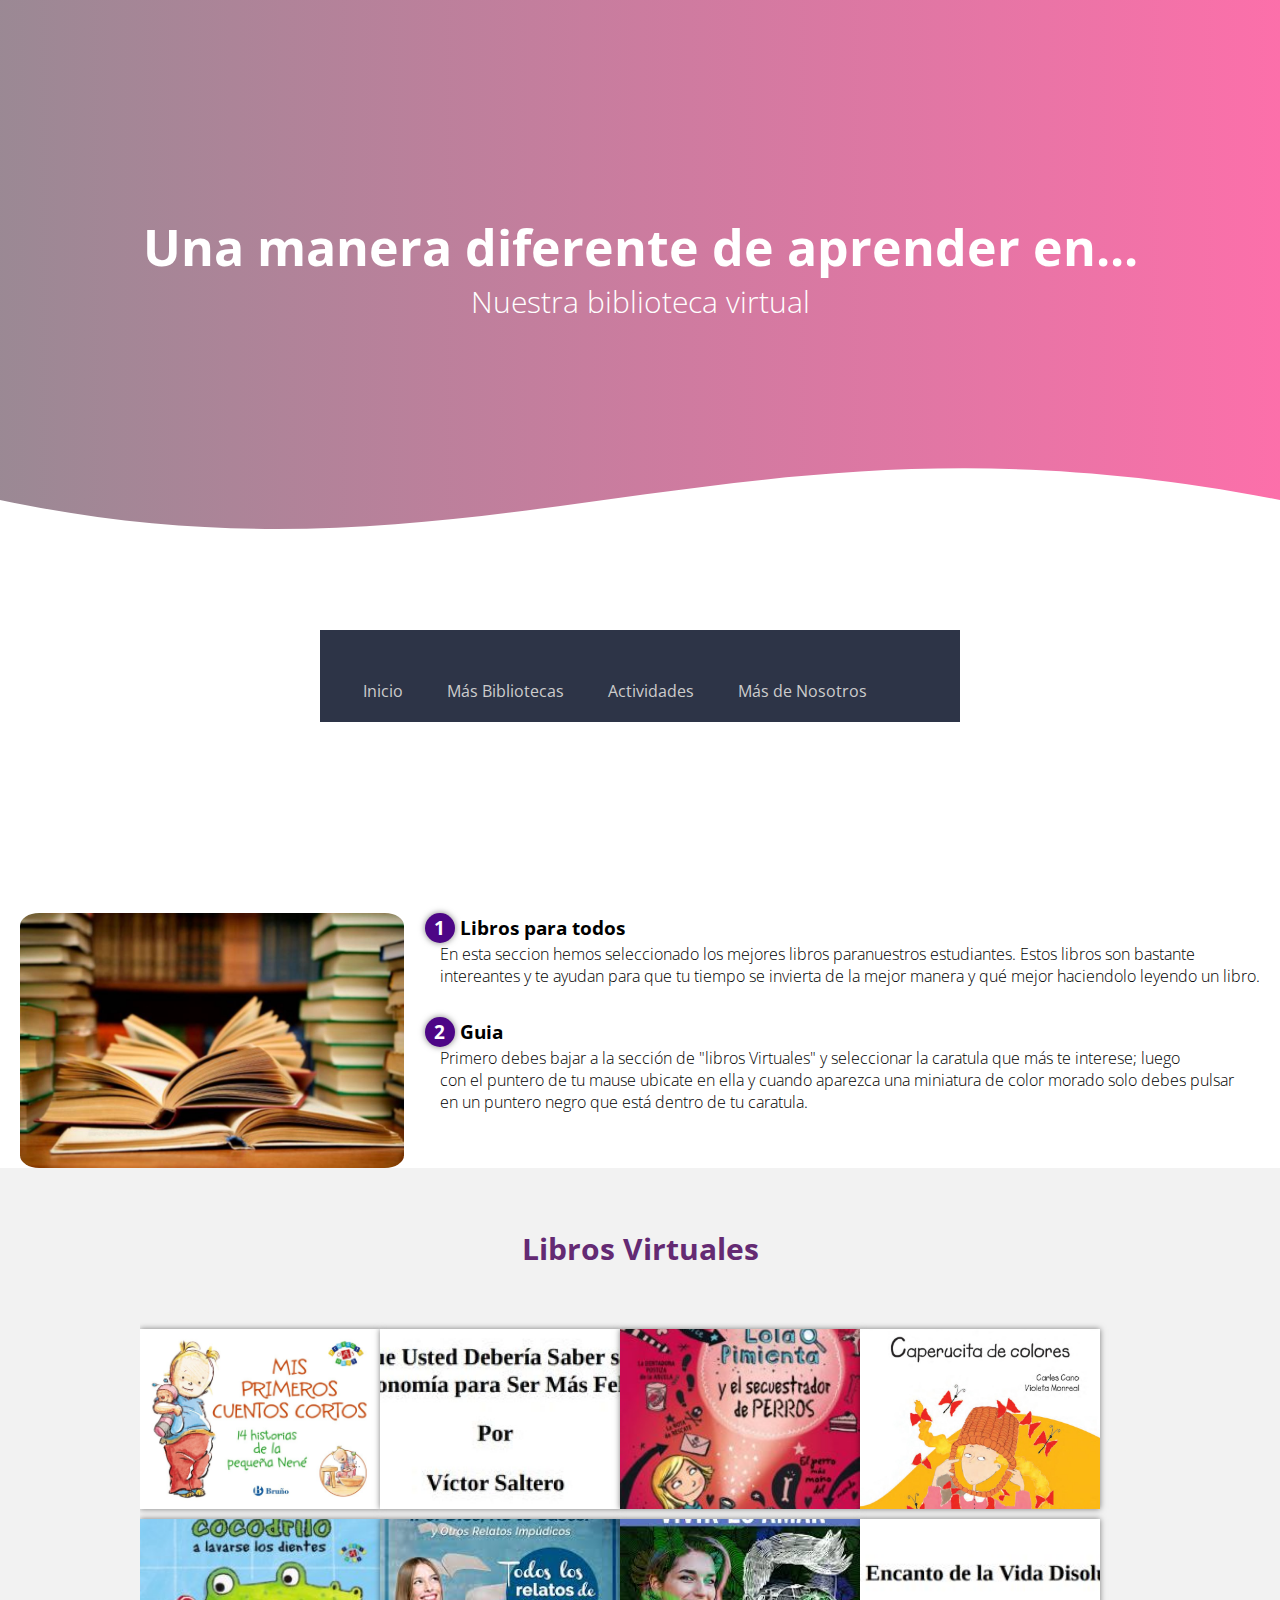
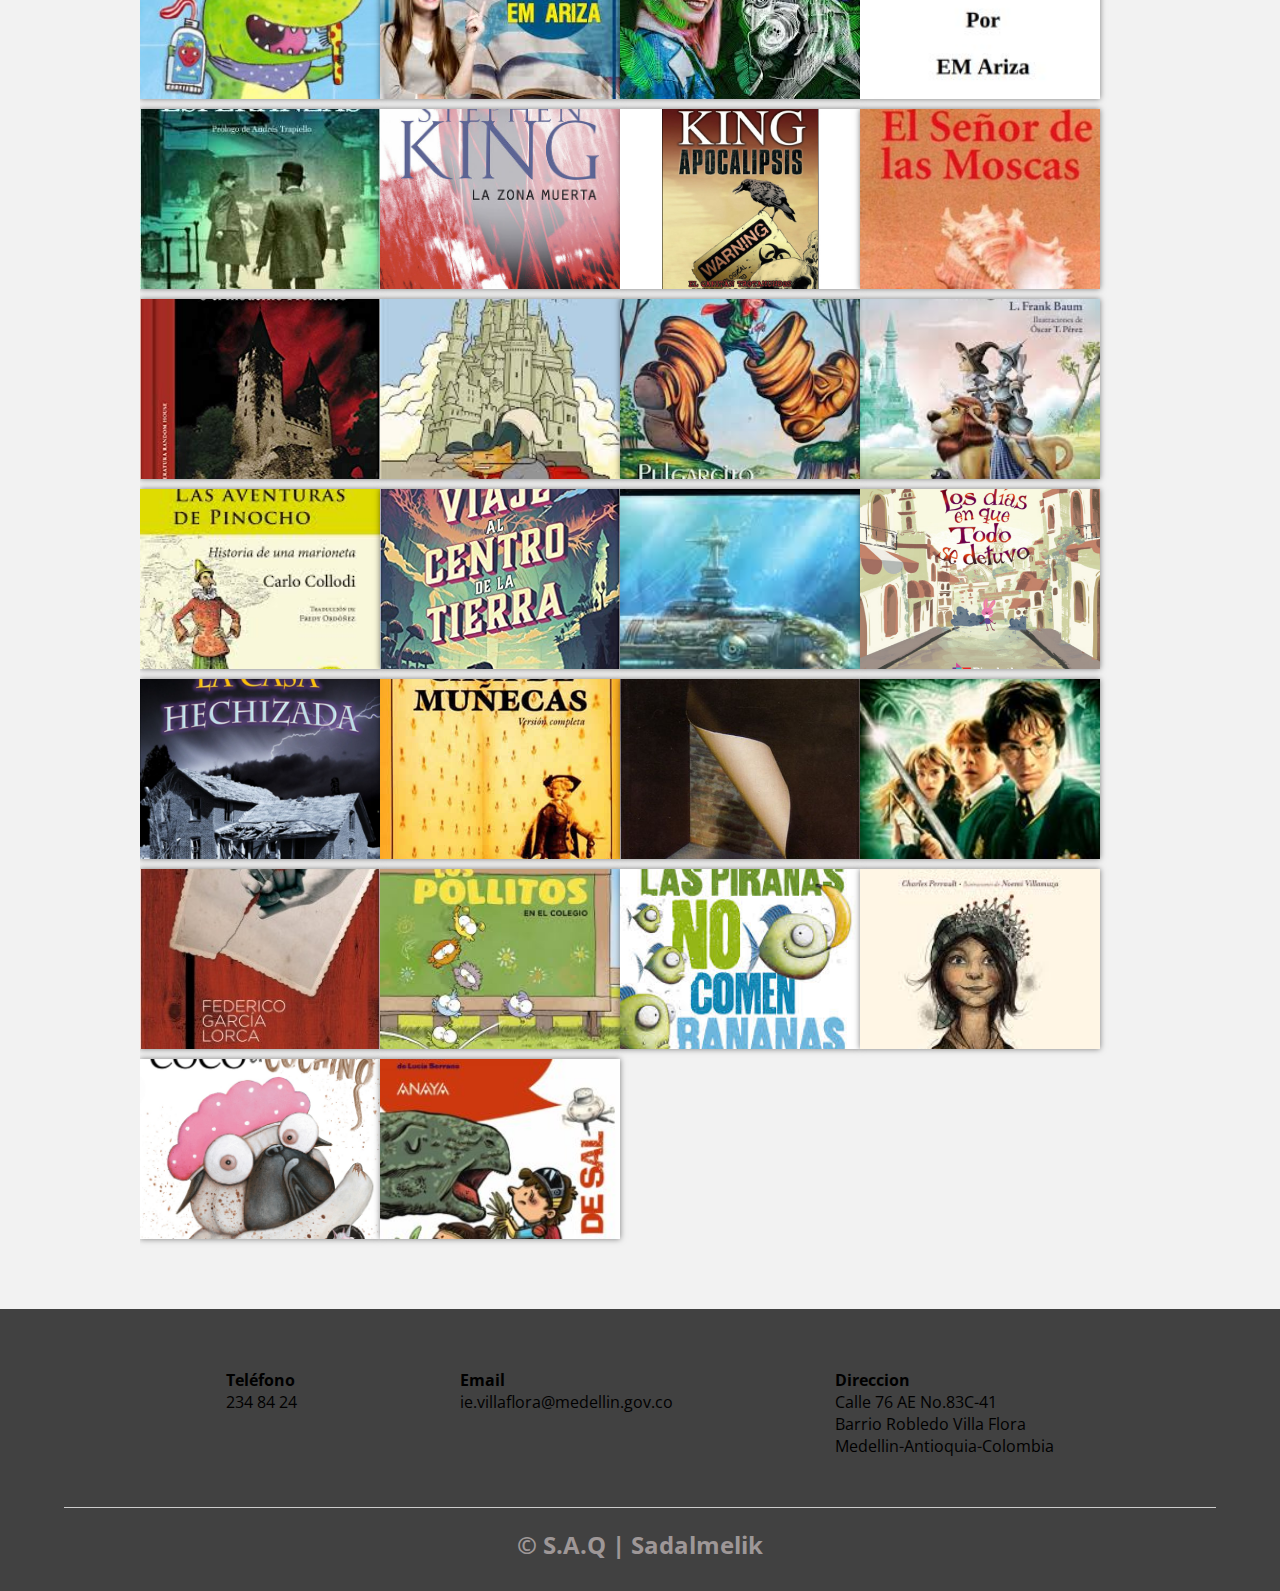
==== commit 437effc1: "Add files via upload" ====
--- a/index.html
+++ b/index.html
@@ -1,42 +1,43 @@
 ﻿<!DOCTYPE html>
 <html>
-    <head>
-        <meta charset="utf-8"> 
-        <title>BIBLIOTECA VIRTUAL</title>
-        <link rel="stylesheet" type="text/css" href="bibliotecavirtual.css">
-        <link href="https://fonts.googleapis.com/css2?family=Open+Sans:wght@300;400;700;800&display=swap" rel="stylesheet">
-        <link rel="stylesheet" href="minibiblioteca/fontello.css">
-    </head>
-    <body>
-        <header>
-            <nav>
-                <a href="https://web.facebook.com/?_rdc=1&_rdr"></a> 
-            </nav>
-        
+
+<head>
+    <meta charset="utf-8">
+    <title>BIBLIOTECA VIRTUAL</title>
+    <link rel="stylesheet" type="text/css" href="bibliotecavirtual.css">
+    <link href="https://fonts.googleapis.com/css2?family=Open+Sans:wght@300;400;700;800&display=swap" rel="stylesheet">
+    <link rel="stylesheet" href="minibiblioteca/fontello.css">
+</head>
+
+<body>
+    <header>
+        <nav>
+            <a href="https://web.facebook.com/?_rdc=1&_rdr"></a>
+        </nav>
+
         <section class="textos-header">
             <h1>Una manera diferente de aprender en...</h1>
             <h2>Nuestra biblioteca virtual</h2>
 
 
-</section>
-        <div class="wave" style="height: 150px; overflow: hidden;" ><svg viewBox="0 0 500 150" preserveAspectRatio="none" style="height: 100%; width: 100%;"><path d="M0.00,49.98 C189.90,152.45 287.52,-57.72 500.00,49.98 L500.00,150.00 L0.00,150.00 Z" style="stroke: none; fill: #fff;"></path></svg></div>
-        </header>
-        <div class="menu">
+        </section>
+        <div class="wave" style="height: 150px; overflow: hidden;"><svg viewBox="0 0 500 150" preserveAspectRatio="none" style="height: 100%; width: 100%;"><path d="M0.00,49.98 C189.90,152.45 287.52,-57.72 500.00,49.98 L500.00,150.00 L0.00,150.00 Z" style="stroke: none; fill: #fff;"></path></svg></div>
+    </header>
+    <div class="menu">
         <div class="navegacion">
             <nav>
                 <ul>
                     <li><a href="index.html">Inicio<span1 class="icon icon-up-dir"></span1></a></li>
                     <li><a href="bibliotecas.html">Más Bibliotecas<span1 class="icon icon-up-dir"></span1></a></li>
-                    <li><a href="audiolibros.html">Audio libros<span1 class="icon icon-up-dir"></span1></a></li>
                     <li>
                         <a href="">Actividades<span1 class="icon icon-up-dir"></span1></a>
-                           <div class="submenu">
-                            <div class="submenu-items">
-                                <p>Actividades</p>
-                                <ul>
-                                    <li><a href="actividades.html">Aprendiendo</a></li>
-                                    <li><a href="">Item 2</a></li>
-                                    <li><a href="">Item 3</a></li>
+                        <div class="submenu">
+                            <div class="submenu-items">
+                                <p>Películas</p>
+                                <ul>
+                                    <li><a href="blancanieves.html">-Blanca nieves</a></li>
+                                    <li><a href="Alicia.html">-Alicia en el País...</a></li>
+                                    <li><a href="El Gato.html">-El Gato</a></li>
                                 </ul>
                             </div>
                             <div class="submenu-items">
@@ -58,7 +59,7 @@
 
                         </div>
                     </li>
-                          
+
                     <li>
                         <a href="#">Más de Nosotros<span1 class="icon icon-up-dir"></span1></a>
                         <div class="submenu">
@@ -92,300 +93,300 @@
                 </ul>
             </nav>
         </div>
+    </div>
+
+
+    </section>
+    <div class="wave" style="height: 150px; overflow: hidden;"><svg viewBox="0 0 500 150" preserveAspectRatio="none" style="height: 100%; width: 100%;"><path d="M0.00,49.98 C189.90,152.45 287.52,-57.72 500.00,49.98 L500.00,150.00 L0.00,150.00 Z" style="stroke: none; fill: #fff;"></path></svg></div>
+    </header>
+    <main>
+
+
+
+
+
+
+        <section class="contenedor sobre-nosotros"></section>
+        <h2 class="titulo">Biblioteca Virtual </h2>
+        <div class="contenedor-sobre-nosotros">
+            <img src="minibiblioteca/imagenbivir.jpg" alt="" class="imagen-about-us">
+            <div class="contenido-textos">
+                <h3><span>1</span>Libros para todos</h3>
+                <p>En esta seccion hemos seleccionado los mejores libros paranuestros estudiantes. Estos libros son bastante<br> intereantes y te ayudan para que tu tiempo se invierta de la mejor manera y qué mejor haciendolo leyendo un libro.</p>
+                <h3><span>2</span>Guia</h3>
+                <p>Primero debes bajar a la sección de "libros Virtuales" y seleccionar la caratula que más te interese; luego<br> con el puntero de tu mause ubicate en ella y cuando aparezca una miniatura de color morado solo debes pulsar<br> en un puntero
+                    negro que está dentro de tu caratula.</p>
+            </div>
+
         </div>
 
-
-
-        </section>
-        <div class="wave" style="height: 150px; overflow: hidden;" ><svg viewBox="0 0 500 150" preserveAspectRatio="none" style="height: 100%; width: 100%;"><path d="M0.00,49.98 C189.90,152.45 287.52,-57.72 500.00,49.98 L500.00,150.00 L0.00,150.00 Z" style="stroke: none; fill: #fff;"></path></svg></div>
-        </header>
-        <main>
-
-
-
-
-
-
-            <section class="contenedor sobre-nosotros"></section>
-            <h2 class="titulo">Biblioteca Virtual </h2>
-            <div class="contenedor-sobre-nosotros">
-                <img src="minibiblioteca/imagenbivir.jpg" alt="" class="imagen-about-us">
-                <div class="contenido-textos">
-                    <h3><span>1</span>Libros para todos</h3>
-                    <p>En esta seccion hemos seleccionado los mejores libros paranuestros estudiantes. Estos libros son bastante<br> intereantes y te ayudan para que tu tiempo se invierta de la mejor manera y qué mejor haciendolo leyendo un libro.</p>
-                    <h3><span>2</span>Guia</h3>
-                    <p>Primero debes bajar a la sección de "libros Virtuales" y seleccionar la caratula que más te interese; luego<br> con el puntero de tu mause ubicate en ella y cuando aparezca una miniatura de color morado solo debes pulsar<br> en un puntero negro que está dentro de tu caratula.</p>
-                </div>
-
-            </div>
-
-            <section class="portafolio">
-                <div class="contenedor">
-                    <h2 class="titulo">Libros Virtuales</h2>
-                    <div class="galeria-portafolio">
-                        <div class="imagen-port">
-                            <img src="minibiblioteca/librov1.jpg" alt="">
-                            <div class="hover-galeria">
-                                <a href="https://issuu.com/grupoanayasa/docs/bc00332101_primeroscuentos_cast"><img src="minibiblioteca/Imagen1.png" alt=""></a>
-                                <p>Nuestros libros</p>
-
-                            </div>
-
-                        </div>
-                        <div class="imagen-port">
-                            <img src="minibiblioteca/librov2.jpg" alt="">
-                            <div class="hover-galeria">
-                                <a href="https://freeditorial.com/es/books/lo-que-deberia-saber-sobre-economia-para-ser-mas-feliz/readonline"><img src="minibiblioteca/Imagen1.png" alt=""></a>
-                                <p>Nuestros libros</p>
-                                
-                            </div>
-
-                        </div>
-                        <div class="imagen-port">
-                            <img src="minibiblioteca/librov3.jpg" alt="">
-                            <div class="hover-galeria">
-                                <a href="https://issuu.com/grupoanayasa/docs/bc00442701_lola_pimienta_cast"><img src="minibiblioteca/Imagen1.png" alt=""></a>
-                                <p>Nuestros libros</p>
-                                
-                            </div>
-
-                        </div>
-                        <div class="imagen-port">
-                            <img src="minibiblioteca/librov4.jpg" alt="">
-                            <div class="hover-galeria">
-                                <a href="https://issuu.com/grupoanayasa/docs/bc00460101_08_caperucita_colores"><img src="minibiblioteca/Imagen1.png" alt=""></a>
-                                <p>Nuestros libros</p>
-                                
-                            </div>
-
-                        </div>
-                        <div class="imagen-port">
-                            <img src="minibiblioteca/librov5.jpg" alt="">
-                            <div class="hover-galeria">
-                                <a href="https://issuu.com/grupoanayasa/docs/bc004478_como_cocodrilo_interior_4c_cast"><img src="minibiblioteca/Imagen1.png" alt=""></a>
-                                <p>Nuestros libros</p>
-                                
-                            </div>
-
-                        </div>
-                        <div class="imagen-port">
-                            <img src="minibiblioteca/librov6.jpg" alt="">
-                            <div class="hover-galeria">
-                                <a href="https://freeditorial.com/es/books/por-dios-no-te-cases-y-otros-relatos-impudicos/readonline"><img src="minibiblioteca/Imagen1.png" alt=""></a>
-                                <p>Nuestros libros</p>
-                                
-                            </div>
-
-                        </div>
-                        <div class="imagen-port">
-                            <img src="minibiblioteca/librov7.jpg" alt="">
-                            <div class="hover-galeria">
-                                <a href="https://freeditorial.com/es/books/vivir-es-amar/readonline"><img src="minibiblioteca/Imagen1.png" alt=""></a>
-                                <p>Nuestros libros</p>
-                                
-                            </div>
-
-                        </div>
-                        <div class="imagen-port">
-                            <img src="minibiblioteca/librov8.jpg" alt="">
-                            <div class="hover-galeria">
-                                <a href="https://freeditorial.com/es/books/el-encanto-de-la-vida-disoluta/readonline"><img src="minibiblioteca/Imagen1.png" alt=""></a>
-                                <p>Nuestros libros</p>
-                                
-                            </div>
-
-                        </div>
-                        <div class="imagen-port">
-                            <img src="minibiblioteca/librov9.jpg" alt="">
-                            <div class="hover-galeria">
-                                <a href="http://web.seducoahuila.gob.mx/biblioweb/upload/Dickens%20Charles%20-%20Grandes%20esperanzas.pdf"><img src="minibiblioteca/Imagen1.png" alt=""></a>
-                                <p>Nuestros libros</p>
-                                
-                            </div>
-                        </div>
-                        <div class="imagen-port">
-                            <img src="minibiblioteca/librov10.jpg" alt="">
-                            <div class="hover-galeria">
-                                <a href="http://web.seducoahuila.gob.mx/biblioweb/upload/Stephen%20King%20-%20La%20zona%20muerta.pdf"><img src="minibiblioteca/Imagen1.png" alt=""></a>
-                                <p>Nuestros libros</p>
-                                
-                            </div>
-                        </div>
-                        <div class="imagen-port">
-                            <img src="minibiblioteca/librov11.jpg" alt="">
-                            <div class="hover-galeria">
-                                <a href="http://web.seducoahuila.gob.mx/biblioweb/upload/King,%20Stephen%20-%20Apocalipsis%20(Libro%201).pdf"><img src="minibiblioteca/Imagen1.png" alt=""></a>
-                                <p>Nuestros libros</p>
-                                
-                            </div>
-                        </div>
-                        <div class="imagen-port">
-                            <img src="minibiblioteca/librov12.jpg" alt="">
-                            <div class="hover-galeria">
-                                <a href="http://web.seducoahuila.gob.mx/biblioweb/upload/William%20Goldin%20-%20El%20Se%C3%B1or%20de%20las%20moscas.pdf"><img src="minibiblioteca/Imagen1.png" alt=""></a>
-                                <p>Nuestros libros</p>
-                                
-                            </div>
-                        </div>
-                        <div class="imagen-port">
-                            <img src="minibiblioteca/librov13.jpg" alt="">
-                            <div class="hover-galeria">
-                                <a href="http://web.seducoahuila.gob.mx/biblioweb/upload/Frankenstein%20o%20el%20moderno%20Prometeo-libro.pdf"><img src="minibiblioteca/Imagen1.png" alt=""></a>
-                                <p>Nuestros libros</p>
-                                
-                            </div>
-                        </div>
-                        <div class="imagen-port">
-                            <img src="minibiblioteca/librov14.jpg" alt="">
-                            <div class="hover-galeria">
-                                <a href="https://www.formarse.com.ar/libros/ni%C3%B1os/El%20gato%20con%20botas.pdf"><img src="minibiblioteca/Imagen1.png" alt=""></a>
-                                <p>Nuestros libros</p>
-                                
-                            </div>
-                        </div>
-                        <div class="imagen-port">
-                            <img src="minibiblioteca/librov15.jpg" alt="">
-                            <div class="hover-galeria">
-                                <a href="https://www.formarse.com.ar/libros/ni%C3%B1os/Pulgarcito.pdf"><img src="minibiblioteca/Imagen1.png" alt=""></a>
-                                <p>Nuestros libros</p>
-                                
-                            </div>
-                        </div>
-                        <div class="imagen-port">
-                            <img src="minibiblioteca/librov16.jpg" alt="">
-                            <div class="hover-galeria">
-                                <a href="https://www.formarse.com.ar/libros/ni%C3%B1os/ElMaravillosoMagoOz_Baum.pdf"><img src="minibiblioteca/Imagen1.png" alt=""></a>
-                                <p>Nuestros libros</p>
-                                
-                            </div>
-                        </div>
-                        <div class="imagen-port">
-                            <img src="minibiblioteca/librov17.jpg" alt="">
-                            <div class="hover-galeria">
-                                <a href="https://www.formarse.com.ar/libros/ni%C3%B1os/AventurasPinocho.pdf"><img src="minibiblioteca/Imagen1.png" alt=""></a>
-                                <p>Nuestros libros</p>
-                                
-                            </div>
-                        </div>
-                        <div class="imagen-port">
-                            <img src="minibiblioteca/librov18.jpg" alt="">
-                            <div class="hover-galeria">
-                                <a href="http://web.seducoahuila.gob.mx/biblioweb/upload/Julio%20Verne%20-%20Viaje%20al%20Centro%20de%20la%20Tierra.pdf"><img src="minibiblioteca/Imagen1.png" alt=""></a>
-                                <p>Nuestros libros</p>
-
-                                
-                            </div>
-                        </div>
-                        <div class="imagen-port">
-                            <img src="minibiblioteca/librov19.jpg" alt="">
-                            <div class="hover-galeria">
-                                <a href="http://web.seducoahuila.gob.mx/biblioweb/upload/Julio%20Verne%20-%2020000%20Leguas%20de%20Viaje%20Sub.pdf"><img src="minibiblioteca/Imagen1.png" alt=""></a>
-                                <p>Nuestros libros</p>
-                                
-                            </div>
-                        </div>
-                        <div class="imagen-port">
-                            <img src="minibiblioteca/librov19,1.jpg.png" alt="">
-                            <div class="hover-galeria">
-                                <a href="file:///C:/Users/USUARIO/Downloads/Los%20dias%20en%20que%20todo%20se%20detuvo.pdf"><img src="minibiblioteca/Imagen1.png" alt=""></a>
-                                <p>Nuestros libros</p>
-                                
-                            </div>
-                        </div>
-                        <div class="imagen-port">
+        <section class="portafolio">
+            <div class="contenedor">
+                <h2 class="titulo">Libros Virtuales</h2>
+                <div class="galeria-portafolio">
+                    <div class="imagen-port">
+                        <img src="minibiblioteca/librov1.jpg" alt="">
+                        <div class="hover-galeria">
+                            <a href="https://issuu.com/grupoanayasa/docs/bc00332101_primeroscuentos_cast"><img src="minibiblioteca/Imagen1.png" alt=""></a>
+                            <p>Nuestros libros</p>
+
+                        </div>
+
+                    </div>
+                    <div class="imagen-port">
+                        <img src="minibiblioteca/librov2.jpg" alt="">
+                        <div class="hover-galeria">
+                            <a href="https://freeditorial.com/es/books/lo-que-deberia-saber-sobre-economia-para-ser-mas-feliz/readonline"><img src="minibiblioteca/Imagen1.png" alt=""></a>
+                            <p>Nuestros libros</p>
+
+                        </div>
+
+                    </div>
+                    <div class="imagen-port">
+                        <img src="minibiblioteca/librov3.jpg" alt="">
+                        <div class="hover-galeria">
+                            <a href="https://issuu.com/grupoanayasa/docs/bc00442701_lola_pimienta_cast"><img src="minibiblioteca/Imagen1.png" alt=""></a>
+                            <p>Nuestros libros</p>
+
+                        </div>
+
+                    </div>
+                    <div class="imagen-port">
+                        <img src="minibiblioteca/librov4.jpg" alt="">
+                        <div class="hover-galeria">
+                            <a href="https://issuu.com/grupoanayasa/docs/bc00460101_08_caperucita_colores"><img src="minibiblioteca/Imagen1.png" alt=""></a>
+                            <p>Nuestros libros</p>
+
+                        </div>
+
+                    </div>
+                    <div class="imagen-port">
+                        <img src="minibiblioteca/librov5.jpg" alt="">
+                        <div class="hover-galeria">
+                            <a href="https://issuu.com/grupoanayasa/docs/bc004478_como_cocodrilo_interior_4c_cast"><img src="minibiblioteca/Imagen1.png" alt=""></a>
+                            <p>Nuestros libros</p>
+
+                        </div>
+
+                    </div>
+                    <div class="imagen-port">
+                        <img src="minibiblioteca/librov6.jpg" alt="">
+                        <div class="hover-galeria">
+                            <a href="https://freeditorial.com/es/books/por-dios-no-te-cases-y-otros-relatos-impudicos/readonline"><img src="minibiblioteca/Imagen1.png" alt=""></a>
+                            <p>Nuestros libros</p>
+
+                        </div>
+
+                    </div>
+                    <div class="imagen-port">
+                        <img src="minibiblioteca/librov7.jpg" alt="">
+                        <div class="hover-galeria">
+                            <a href="https://freeditorial.com/es/books/vivir-es-amar/readonline"><img src="minibiblioteca/Imagen1.png" alt=""></a>
+                            <p>Nuestros libros</p>
+
+                        </div>
+
+                    </div>
+                    <div class="imagen-port">
+                        <img src="minibiblioteca/librov8.jpg" alt="">
+                        <div class="hover-galeria">
+                            <a href="https://freeditorial.com/es/books/el-encanto-de-la-vida-disoluta/readonline"><img src="minibiblioteca/Imagen1.png" alt=""></a>
+                            <p>Nuestros libros</p>
+
+                        </div>
+
+                    </div>
+                    <div class="imagen-port">
+                        <img src="minibiblioteca/librov9.jpg" alt="">
+                        <div class="hover-galeria">
+                            <a href="http://web.seducoahuila.gob.mx/biblioweb/upload/Dickens%20Charles%20-%20Grandes%20esperanzas.pdf"><img src="minibiblioteca/Imagen1.png" alt=""></a>
+                            <p>Nuestros libros</p>
+
+                        </div>
+                    </div>
+                    <div class="imagen-port">
+                        <img src="minibiblioteca/librov10.jpg" alt="">
+                        <div class="hover-galeria">
+                            <a href="http://web.seducoahuila.gob.mx/biblioweb/upload/Stephen%20King%20-%20La%20zona%20muerta.pdf"><img src="minibiblioteca/Imagen1.png" alt=""></a>
+                            <p>Nuestros libros</p>
+
+                        </div>
+                    </div>
+                    <div class="imagen-port">
+                        <img src="minibiblioteca/librov11.jpg" alt="">
+                        <div class="hover-galeria">
+                            <a href="http://web.seducoahuila.gob.mx/biblioweb/upload/King,%20Stephen%20-%20Apocalipsis%20(Libro%201).pdf"><img src="minibiblioteca/Imagen1.png" alt=""></a>
+                            <p>Nuestros libros</p>
+
+                        </div>
+                    </div>
+                    <div class="imagen-port">
+                        <img src="minibiblioteca/librov12.jpg" alt="">
+                        <div class="hover-galeria">
+                            <a href="http://web.seducoahuila.gob.mx/biblioweb/upload/William%20Goldin%20-%20El%20Se%C3%B1or%20de%20las%20moscas.pdf"><img src="minibiblioteca/Imagen1.png" alt=""></a>
+                            <p>Nuestros libros</p>
+
+                        </div>
+                    </div>
+                    <div class="imagen-port">
+                        <img src="minibiblioteca/librov13.jpg" alt="">
+                        <div class="hover-galeria">
+                            <a href="http://web.seducoahuila.gob.mx/biblioweb/upload/Frankenstein%20o%20el%20moderno%20Prometeo-libro.pdf"><img src="minibiblioteca/Imagen1.png" alt=""></a>
+                            <p>Nuestros libros</p>
+
+                        </div>
+                    </div>
+                    <div class="imagen-port">
+                        <img src="minibiblioteca/librov14.jpg" alt="">
+                        <div class="hover-galeria">
+                            <a href="https://www.formarse.com.ar/libros/ni%C3%B1os/El%20gato%20con%20botas.pdf"><img src="minibiblioteca/Imagen1.png" alt=""></a>
+                            <p>Nuestros libros</p>
+
+                        </div>
+                    </div>
+                    <div class="imagen-port">
+                        <img src="minibiblioteca/librov15.jpg" alt="">
+                        <div class="hover-galeria">
+                            <a href="https://www.formarse.com.ar/libros/ni%C3%B1os/Pulgarcito.pdf"><img src="minibiblioteca/Imagen1.png" alt=""></a>
+                            <p>Nuestros libros</p>
+
+                        </div>
+                    </div>
+                    <div class="imagen-port">
+                        <img src="minibiblioteca/librov16.jpg" alt="">
+                        <div class="hover-galeria">
+                            <a href="https://www.formarse.com.ar/libros/ni%C3%B1os/ElMaravillosoMagoOz_Baum.pdf"><img src="minibiblioteca/Imagen1.png" alt=""></a>
+                            <p>Nuestros libros</p>
+
+                        </div>
+                    </div>
+                    <div class="imagen-port">
+                        <img src="minibiblioteca/librov17.jpg" alt="">
+                        <div class="hover-galeria">
+                            <a href="https://www.formarse.com.ar/libros/ni%C3%B1os/AventurasPinocho.pdf"><img src="minibiblioteca/Imagen1.png" alt=""></a>
+                            <p>Nuestros libros</p>
+
+                        </div>
+                    </div>
+                    <div class="imagen-port">
+                        <img src="minibiblioteca/librov18.jpg" alt="">
+                        <div class="hover-galeria">
+                            <a href="http://web.seducoahuila.gob.mx/biblioweb/upload/Julio%20Verne%20-%20Viaje%20al%20Centro%20de%20la%20Tierra.pdf"><img src="minibiblioteca/Imagen1.png" alt=""></a>
+                            <p>Nuestros libros</p>
+
+
+                        </div>
+                    </div>
+                    <div class="imagen-port">
+                        <img src="minibiblioteca/librov19.jpg" alt="">
+                        <div class="hover-galeria">
+                            <a href="http://web.seducoahuila.gob.mx/biblioweb/upload/Julio%20Verne%20-%2020000%20Leguas%20de%20Viaje%20Sub.pdf"><img src="minibiblioteca/Imagen1.png" alt=""></a>
+                            <p>Nuestros libros</p>
+
+                        </div>
+                    </div>
+                    <div class="imagen-port">
+                        <img src="minibiblioteca/librov19,1.jpg.png" alt="">
+                        <div class="hover-galeria">
+                            <a href="file:///C:/Users/USUARIO/Downloads/Los%20dias%20en%20que%20todo%20se%20detuvo.pdf"><img src="minibiblioteca/Imagen1.png" alt=""></a>
+                            <p>Nuestros libros</p>
+
+                        </div>
+                    </div>
+                    <div class="imagen-port">
                         <img src="minibiblioteca/librov19,2.jpg" alt="">
                         <div class="hover-galeria">
                             <a href="http://web.seducoahuila.gob.mx/biblioweb/upload/Dickens,%20Charles%20-%20La%20Casa%20Hechizada.pdf"><img src="minibiblioteca/Imagen1.png" alt=""></a>
                             <p>Nuestros libros</p>
-                            
-                        </div>
-                    </div>
-                    <div class="imagen-port">
-                    <img src="minibiblioteca/librov19,3.jpg" alt="">
-                    <div class="hover-galeria">
-                        <a href="http://web.seducoahuila.gob.mx/biblioweb/upload/Ibsen,%20Henrik%20-%20Casa%20De%20Mu%C3%B1ecas.pdf"><img src="minibiblioteca/Imagen1.png" alt=""></a>
-                        <p>Nuestros libros</p>
-                        
-                    </div>
-                </div>
-                <div class="imagen-port">
-                <img src="minibiblioteca/librov19,4.jpg" alt="">
-                <div class="hover-galeria">
-                    <a href="http://web.seducoahuila.gob.mx/biblioweb/upload/Beckett,%20Samuel%20-%20Malone%20Muere.pdf"><img src="minibiblioteca/Imagen1.png" alt=""></a>
-                    <p>Nuestros libros</p>
-                    
+
+                        </div>
+                    </div>
+                    <div class="imagen-port">
+                        <img src="minibiblioteca/librov19,3.jpg" alt="">
+                        <div class="hover-galeria">
+                            <a href="http://web.seducoahuila.gob.mx/biblioweb/upload/Ibsen,%20Henrik%20-%20Casa%20De%20Mu%C3%B1ecas.pdf"><img src="minibiblioteca/Imagen1.png" alt=""></a>
+                            <p>Nuestros libros</p>
+
+                        </div>
+                    </div>
+                    <div class="imagen-port">
+                        <img src="minibiblioteca/librov19,4.jpg" alt="">
+                        <div class="hover-galeria">
+                            <a href="http://web.seducoahuila.gob.mx/biblioweb/upload/Beckett,%20Samuel%20-%20Malone%20Muere.pdf"><img src="minibiblioteca/Imagen1.png" alt=""></a>
+                            <p>Nuestros libros</p>
+
+                        </div>
+                    </div>
+                    <div class="imagen-port">
+                        <img src="minibiblioteca/librov19,5.jpg" alt="">
+                        <div class="hover-galeria">
+                            <a href="http://web.seducoahuila.gob.mx/biblioweb/upload/Harry_Potter_y_La_Camara_Secreta_02.pdf"><img src="minibiblioteca/Imagen1.png" alt=""></a>
+                            <p>Nuestros libros</p>
+
+                        </div>
+                    </div>
+                    <div class="imagen-port">
+                        <img src="minibiblioteca/librov19,6.jpg" alt="">
+                        <div class="hover-galeria">
+                            <a href="http://web.seducoahuila.gob.mx/biblioweb/upload/Federico%20Garc%C3%ADa%20Lorca%20-%20Bodas%20de%20sangre.pdf"><img src="minibiblioteca/Imagen1.png" alt=""></a>
+                            <p>Nuestros libros</p>
+
+                        </div>
+                    </div>
+                    <div class="imagen-port">
+                        <img src="minibiblioteca/librov19,7.jpg" alt="">
+                        <div class="hover-galeria">
+                            <a href="https://issuu.com/anayainfantil/docs/los_pollitos_escuela_issuu"><img src="minibiblioteca/Imagen1.png" alt=""></a>
+                            <p>Nuestros libros</p>
+
+                        </div>
+                    </div>
+                    <div class="imagen-port">
+                        <img src="minibiblioteca/librov19,8.jpg" alt="">
+                        <div class="hover-galeria">
+                            <a href="https://www.anayainfantilyjuvenil.com/primer_capitulo/album-ilustrado-las-piranas-no-comen-bananas.pdf"><img src="minibiblioteca/Imagen1.png" alt=""></a>
+                            <p>Nuestros libros</p>
+
+                        </div>
+                    </div>
+                    <div class="imagen-port">
+                        <img src="minibiblioteca/librov19,9.jpg" alt="">
+                        <div class="hover-galeria">
+                            <a href="https://www.anayainfantilyjuvenil.com/primer_capitulo/cuentos-clasicos-para-leer-y-contar-la-cenicienta.pdf"><img src="minibiblioteca/Imagen1.png" alt=""></a>
+                            <p>Nuestros libros</p>
+
+                        </div>
+                    </div>
+                    <div class="imagen-port">
+                        <img src="minibiblioteca/librov19,10.jpg" alt="">
+                        <div class="hover-galeria">
+                            <a href="https://www.anayainfantilyjuvenil.com/primer_capitulo/album-ilustrado-coco-el-cochino.pdf"><img src="minibiblioteca/Imagen1.png" alt=""></a>
+                            <p>Nuestros libros</p>
+
+                        </div>
+                    </div>
+                    <div class="imagen-port">
+                        <img src="minibiblioteca/librov19,11.jpg" alt="">
+                        <div class="hover-galeria">
+                            <a href="https://www.anayainfantilyjuvenil.com/primer_capitulo/pizca-de-sal-un-viaje-al-futuro.pdf"><img src="minibiblioteca/Imagen1.png" alt=""></a>
+                            <p>Nuestros libros</p>
+
+                        </div>
+
+
+                    </div>
                 </div>
             </div>
-            <div class="imagen-port">
-            <img src="minibiblioteca/librov19,5.jpg" alt="">
-            <div class="hover-galeria">
-                <a href="http://web.seducoahuila.gob.mx/biblioweb/upload/Harry_Potter_y_La_Camara_Secreta_02.pdf"><img src="minibiblioteca/Imagen1.png" alt=""></a>
-                <p>Nuestros libros</p>
-                
-            </div>
+        </section>
+
+
+
         </div>
-        <div class="imagen-port">
-        <img src="minibiblioteca/librov19,6.jpg" alt="">
-        <div class="hover-galeria">
-            <a href="http://web.seducoahuila.gob.mx/biblioweb/upload/Federico%20Garc%C3%ADa%20Lorca%20-%20Bodas%20de%20sangre.pdf"><img src="minibiblioteca/Imagen1.png" alt=""></a>
-            <p>Nuestros libros</p>
-            
         </div>
-    </div>
-    <div class="imagen-port">
-    <img src="minibiblioteca/librov19,7.jpg" alt="">
-    <div class="hover-galeria">
-        <a href="https://issuu.com/anayainfantil/docs/los_pollitos_escuela_issuu"><img src="minibiblioteca/Imagen1.png" alt=""></a>
-        <p>Nuestros libros</p>
-        
-    </div>
-</div>
-<div class="imagen-port">
-    <img src="minibiblioteca/librov19,8.jpg" alt="">
-    <div class="hover-galeria">
-        <a href="https://www.anayainfantilyjuvenil.com/primer_capitulo/album-ilustrado-las-piranas-no-comen-bananas.pdf"><img src="minibiblioteca/Imagen1.png" alt=""></a>
-        <p>Nuestros libros</p>
-        
-    </div>
-</div>
-<div class="imagen-port">
-    <img src="minibiblioteca/librov19,9.jpg" alt="">
-    <div class="hover-galeria">
-        <a href="https://www.anayainfantilyjuvenil.com/primer_capitulo/cuentos-clasicos-para-leer-y-contar-la-cenicienta.pdf"><img src="minibiblioteca/Imagen1.png" alt=""></a>
-        <p>Nuestros libros</p>
-        
-    </div>
-</div>
-<div class="imagen-port">
-    <img src="minibiblioteca/librov19,10.jpg" alt="">
-    <div class="hover-galeria">
-        <a href="https://www.anayainfantilyjuvenil.com/primer_capitulo/album-ilustrado-coco-el-cochino.pdf"><img src="minibiblioteca/Imagen1.png" alt=""></a>
-        <p>Nuestros libros</p>
-        
-    </div>
-</div>
-<div class="imagen-port">
-    <img src="minibiblioteca/librov19,11.jpg" alt="">
-    <div class="hover-galeria">
-        <a href="https://www.anayainfantilyjuvenil.com/primer_capitulo/pizca-de-sal-un-viaje-al-futuro.pdf"><img src="minibiblioteca/Imagen1.png" alt=""></a>
-        <p>Nuestros libros</p>
-        
-    </div>
-
-
-                        </div>
-                    </div>
-                </div>
-            </section>
-            
-
-
-                       </div>
-                    </div>
-                </div>
-            </section>
-            
-           
+        </div>
+        </section>
+
+
         <footer>
             <div class="contenedor-footer">
                 <div class="content-foo">
@@ -402,10 +403,11 @@
                 </div>
             </div>
             <div class="tip">
-            <h2 class="titulo-final">&copy; S.A.Q | Sadalmelik</h2>
+                <h2 class="titulo-final">&copy; S.A.Q | Sadalmelik</h2>
             </div>
         </footer>
 
 
-    </body>
-</html>
+</body>
+
+</html>--- a/bibliotecavirtual.css
+++ b/bibliotecavirtual.css
@@ -1,84 +1,97 @@
-*{
-    margin:0;
+* {
+    margin: 0;
     padding: 0;
     box-sizing: border-box;
-    
-}
-
-body{
+}
+
+body {
     font-family: 'open sans';
 }
 
-.contenedor{
+.contenedor {
     padding: 60px 0;
     width: 90%;
     max-width: 1000px;
     margin: auto;
     overflow: hidden;
 }
-.titulo{
+
+.titulo {
     color: #642a73;
     font-size: 30px;
     text-align: center;
     margin-bottom: 60px;
-
-}
+}
+
 
 /*menu*/
-.menu{
+
+.menu {
     margin: 0;
     padding: 0;
 }
-.menu > body{
+
+.menu>body {
     background: #e4e4e4;
 }
-.menu{
-    width: 100%;
-}
-.menu nav{
+
+.menu {
+    width: 100%;
+}
+
+.menu nav {
     width: 50%;
     max-width: 1050px;
     background: #2D3447;
     margin: 30px auto;
 }
-.menu nav ul{
+
+.menu nav ul {
     list-style: none;
     position: relative;
 }
-.menu nav > ul > li{
+
+.menu nav>ul>li {
     display: inline-block;
 }
-.menu nav > ul > li > a{
+
+.menu nav>ul>li>a {
     color: #ccc;
     text-decoration: none;
     display: block;
     padding: 20px;
 }
-.menu nav > ul > li > a span1{
+
+.menu nav>ul>li>a span1 {
     font-size: 20px;
     position: absolute;
     bottom: -9px;
     display: none;
 }
-.menu nav > ul > li:hover span1{
+
+.menu nav>ul>li:hover span1 {
     display: block;
 }
-.menu nav ul li .submenu{
+
+.menu nav ul li .submenu {
     background: #ccc;
     padding: 20px;
     position: absolute;
     display: none;
-    -webkit-box-shadow: 0px 0px 5px 1px rgba(0,0,0,0.24);
-    -moz-box-shadow: 0px 0px 5px 1px rgba(0,0,0,0.24);
-    box-shadow: 0px 0px 5px 1px rgba(0,0,0,0.24);
-}
-.menu nav ul li:hover .submenu{
-    display: flex;
-}
-.menu nav ul li .submenu .submenu-items{
+    -webkit-box-shadow: 0px 0px 5px 1px rgba(0, 0, 0, 0.24);
+    -moz-box-shadow: 0px 0px 5px 1px rgba(0, 0, 0, 0.24);
+    box-shadow: 0px 0px 5px 1px rgba(0, 0, 0, 0.24);
+}
+
+.menu nav ul li:hover .submenu {
+    display: flex;
+}
+
+.menu nav ul li .submenu .submenu-items {
     margin: 0 20px;
 }
-.menu nav ul li .submenu .submenu-items p{
+
+.menu nav ul li .submenu .submenu-items p {
     font-weight: 600;
     width: 110px;
     display: block;
@@ -86,43 +99,55 @@
     border-bottom: 0.5px solid #565656;
     margin-bottom: 10px;
 }
-.menu nav ul li .submenu .submenu-items a{
+
+.menu nav ul li .submenu .submenu-items a {
     color: #757575;
     text-decoration: none;
     margin: 5px 0;
 }
 
+.imggato {
+    height: 460px;
+}
+
+.imgalicia {
+    height: 510px;
+}
+
+
 /*header*/
 
-header{
+header {
     width: 100%;
     height: 600px;
-    background: #FF0099;  
+    background: #FF0099;
     /* fallback for old browsers */
-    background: -webkit-linear-gradient(to right, hsla(323, 19%, 24%, 0.658), hsla(335, 96%, 50%, 0.637)), url(../minibiblioteca/persona\ leyendo\(lomaspopular\).jpg);
+    background: -webkit-linear-gradient(to right, hsla(323, 19%, 24%, 0.658), hsla(335, 96%, 50%, 0.637)), url(https://www.magisnet.com/wp-content/uploads/2020/05/Cuarentena-02.jpg);
     /* Chrome 10-25, Safari 5.1-6 */
-    background: linear-gradient(to right, hsla(322, 21%, 28%, 0.596), hsla(335, 96%, 50%, 0.575)), url(../minibiblioteca/persona\ leyendo\(lomaspopular\).jpg);
+    background: linear-gradient(to right, hsla(322, 21%, 28%, 0.596), hsla(335, 96%, 50%, 0.575)), url(https://www.magisnet.com/wp-content/uploads/2020/05/Cuarentena-02.jpg);
     /* W3C, IE 10+/ Edge, Firefox 16+, Chrome 26+, Opera 12+, Safari 7+ */
     background-size: cover;
     background-attachment: fixed;
     position: relative;
- 
-}
-nav{
+}
+
+nav {
     text-align: center;
     padding: 30px 50px 0 0;
 }
-nav > a{
+
+nav>a {
     color: #fff;
     font-weight: 300;
     text-decoration: none;
     margin-right: 10px;
 }
-nav > a:hover{
+
+nav>a:hover {
     text-decoration: underline;
-    
-}
-header .textos-header{
+}
+
+header .textos-header {
     display: flex;
     height: 430px;
     width: 100%;
@@ -131,46 +156,51 @@
     flex-direction: column;
     text-align: center;
 }
-.textos-header h1{
+
+.textos-header h1 {
     font-size: 50px;
     color: #fff;
 }
 
-
-.textos-header h2{
+.textos-header h2 {
     font-size: 30px;
     font-weight: 300;
     color: #fff;
 }
-.wave{
+
+.wave {
     position: absolute;
     bottom: 0;
     width: 100%;
 }
+
+
 /**about as**/
-main .sobre-nosotros{
+
+main .sobre-nosotros {
     padding: 0px 0 60px 0;
-
-}
-.contenedor-sobre-nosotros img{
+}
+
+.contenedor-sobre-nosotros img {
     left: 30%;
     width: 30%;
     border-radius: 5%;
 }
-.contenedor-sobre-nosotros{
+
+.contenedor-sobre-nosotros {
     display: flex;
     justify-content: space-evenly;
 }
 
-.imagen-about-us{
+.imagen-about-us {
     width: 48%;
 }
 
-.sobre-nosotros .contenido-textos{
+.sobre-nosotros .contenido-textos {
     width: 48%;
 }
 
-.contenido-textos h3 span{
+.contenido-textos h3 span {
     background: #4d0686;
     color: #fff;
     border-radius: 50%;
@@ -182,22 +212,27 @@
     box-shadow: 0 0 6px 0 rgba(0, 0, 0, .5);
     margin-right: 5px;
 }
-.contenido-textos p{
+
+.contenido-textos p {
     padding: 0px 0px 30px 15px;
     font-weight: 300;
     text-align: justify;
 }
+
+
 /*galeria*/
 
-.portafolio{
+.portafolio {
     background: #f2f2f2;
 }
-.galeria-port{
+
+.galeria-port {
     display: flex;
     justify-content: space-evenly;
     flex-wrap: wrap;
 }
-.imagen-port{
+
+.imagen-port {
     width: 24%;
     margin-bottom: 10px;
     height: 180px;
@@ -207,13 +242,15 @@
     box-shadow: 0 0 6px 0 rgba(0, 0, 0, .5);
     float: left;
 }
-.imagen-port > img{
+
+.imagen-port>img {
     width: 100%;
     height: 100%;
     object-fit: cover;
     display: block;
 }
-.hover-galeria{
+
+.hover-galeria {
     position: absolute;
     width: 100%;
     height: 100%;
@@ -226,58 +263,73 @@
     align-items: center;
     flex-direction: column;
 }
-.hover-galeria img{
+
+.hover-galeria img {
     width: 50px;
 }
-.hover-galeria p{
-    color: #fff;
-
-}
-
-.imagen-port:hover .hover-galeria{
+
+.hover-galeria p {
+    color: #fff;
+}
+
+.imagen-port:hover .hover-galeria {
     transform: scale(1);
 }
 
 
 /**nuestros servicios**/
 
-.servicio-cont{
+.servicio-cont {
     display: flex;
     justify-content: space-evenly;
     align-items: center;
 }
 
-.servicio-ind{
+.servicio-ind {
     width: 39%;
     text-align: center;
 }
 
-.servicio-ind img{
+.servicio-ind img {
     width: 90%;
     left: 90%;
     border-radius: 5%;
 }
 
-.servicio-ind h3{
+.servicio-ind h3 {
     margin: 10px 0;
 }
 
-.servicio-ind p{
+.servicio-ind p {
     font-weight: 300;
     text-align: justify;
 }
 
+
+/*---------------------------------videos-----------------------------------*/
+
+.video {
+    width: 100%;
+    max-width: 600px;
+    max-height: 600px;
+}
+
+.video video {
+    padding: 0% 0px 0px 0px;
+    width: 100%;
+}
+
+
 /*datos*/
 
-
-footer{
+footer {
     background: #414141;
     padding: 60px 0 30px 0;
     margin: auto;
     overflow: hidden;
 }
 
-.contenedor-footer{
+.contenedor-footer {
     display: flex;
     width: 90%;
     justify-content: space-evenly;
@@ -286,117 +338,111 @@
     border-bottom: 1px solid #ccc;
 }
 
-.content-foot{
-    text-align: center;
-}
-
-.content-foot h4{
+.content-foot {
+    text-align: center;
+}
+
+.content-foot h4 {
     color: #fff;
     border-bottom: 3px solid #af20d3;
     padding-bottom: 5px;
     margin-bottom: 10px;
 }
 
-.content-foot p{
+.content-foot p {
     color: #ccc;
 }
 
+
 /*agra*/
 
-.titulo-final{
+.titulo-final {
     text-align: center;
     font-size: 24px;
     margin: 20px 0 0 0;
     color: #9e9797;
 }
 
-@media screen and (max-width:800px){
-    header{
+@media screen and (max-width:800px) {
+    header {
         background-position: center;
     }
-    .contenedor-sobre-nosotros{
+    .contenedor-sobre-nosotros {
         flex-direction: column;
         justify-content: center;
         align-items: center;
     }
-    .sobre-nosotros .contenido-textos{
+    .sobre-nosotros .contenido-textos {
         width: 90%;
     }
-    .imagen-about-us{
+    .imagen-about-us {
         width: 80%;
     }
-
     /*galeria*/
-    .imagen-port{
+    .imagen-port {
         width: 44%;
     }
-    
     /*nuestros servicios*/
-
-    .servicio-cont{
+    .servicio-cont {
         justify-content: center;
         flex-direction: column;
     }
-    .servicio-ind{
+    .servicio-ind {
         width: 100%;
         text-align: center;
     }
-    .servicio-ind:nth-child(1), .servicio-ind:nth-child(2){
+    .servicio-ind:nth-child(1),
+    .servicio-ind:nth-child(2) {
         margin-bottom: 60px;
     }
-    .servicio-ind img{
+    .servicio-ind img {
         width: 90%;
     }
 }
 
-@media screen and (max-width:500px){
-    nav{
+@media screen and (max-width:500px) {
+    nav {
         text-align: center;
         padding: 30px 0 0 0;
     }
-    nav > a{
+    nav>a {
         margin-right: 5px;
     }
-    .textos-header h1{
+    .textos-header h1 {
         font-size: 35px;
     }
-    .textos-header h2{
+    .textos-header h2 {
         font-size: 20px;
     }
     /*about us*/
-    .imagen-about-us{
+    .imagen-about-us {
         margin-bottom: 60px;
         width: 99%;
     }
-    .sobre-nosotros .contenido-textos{
+    .sobre-nosotros .contenido-textos {
         width: 95%;
     }
-
     /*galeria*/
-    .imagen-port{
+    .imagen-port {
         width: 95%;
-
-    }
-
+    }
     /*footer*/
-    .contenedor-footer{
+    .contenedor-footer {
         flex-direction: column;
     }
-    .content-foot{
+    .content-foot {
         margin-bottom: 20px;
         text-align: center;
-
-    }
-    .content-foot h4{
+    }
+    .content-foot h4 {
         border: none;
     }
-    .content-foot p{
+    .content-foot p {
         color: #ccc;
         border-bottom: 1px solid #f2f2f2;
         padding-bottom: 20px;
     }
-    .titulo-final{
+    .titulo-final {
         font-size: 20px;
     }
-}
-
+}